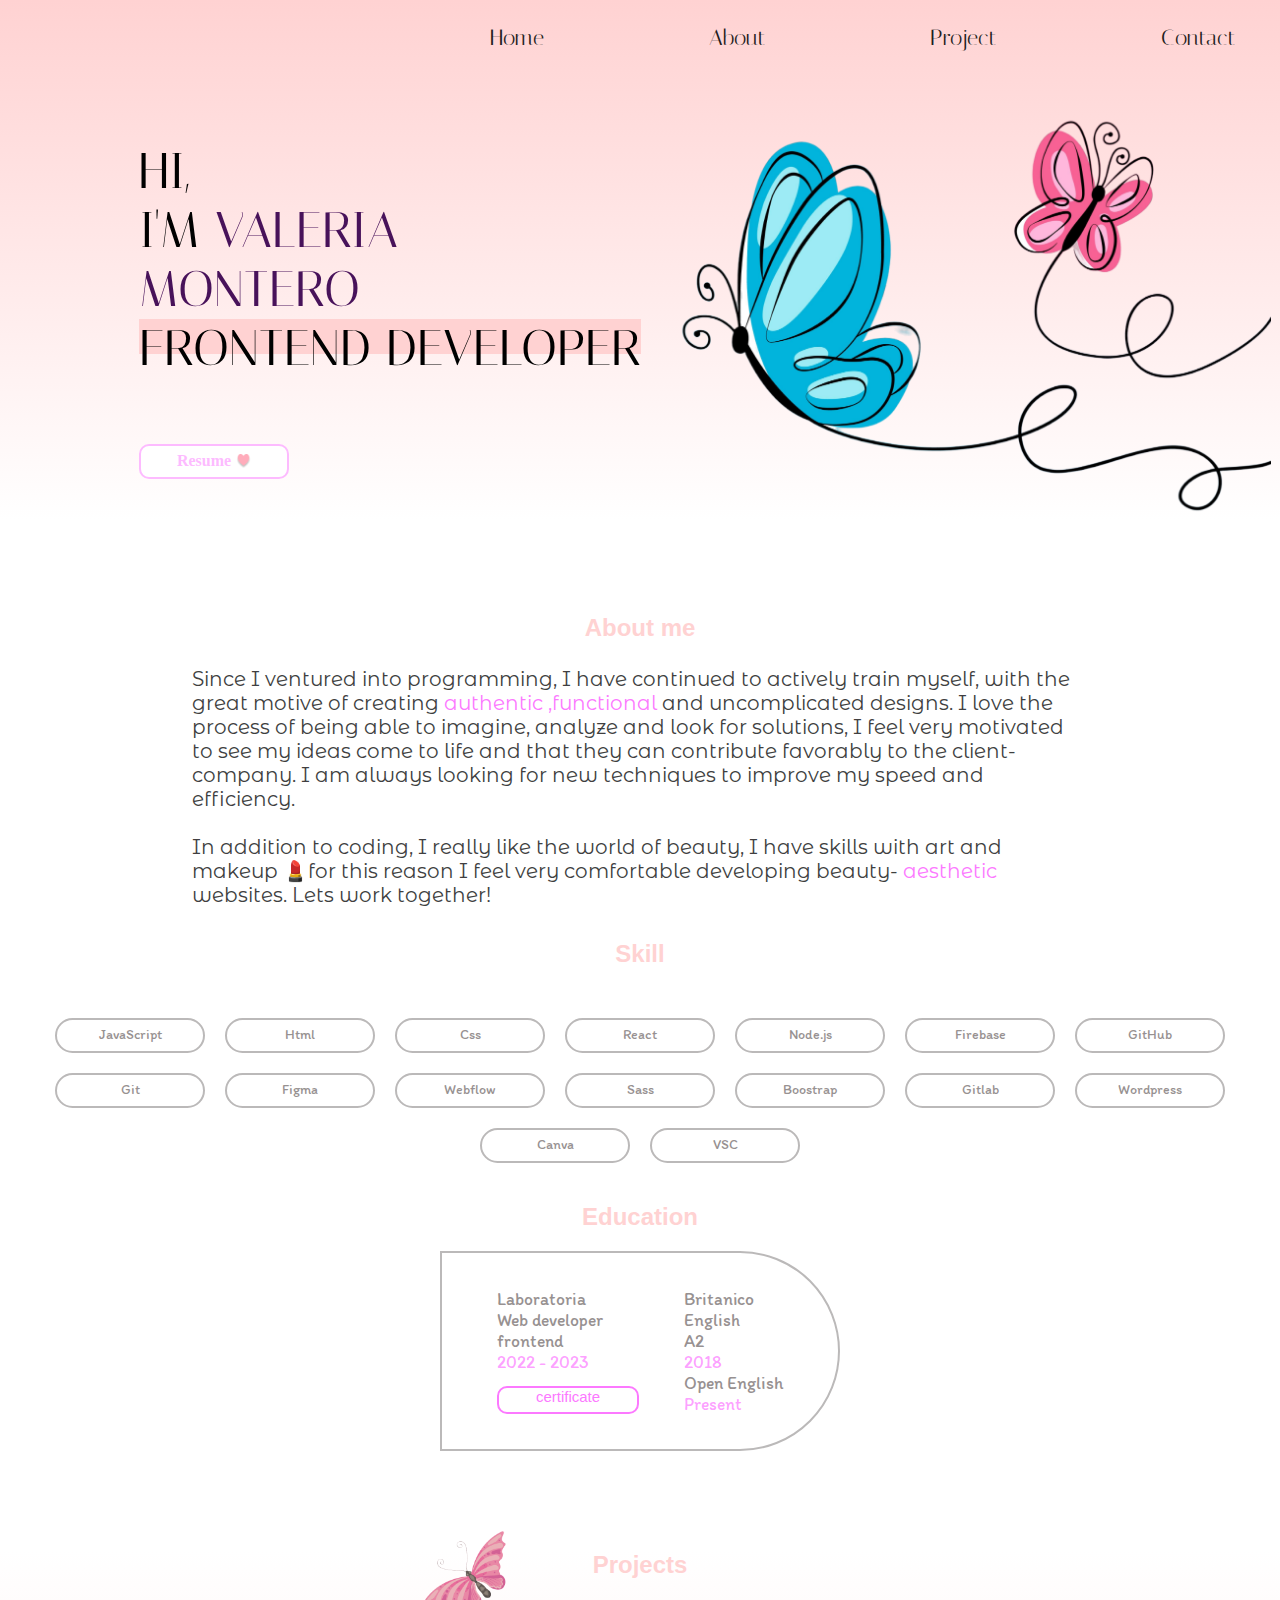
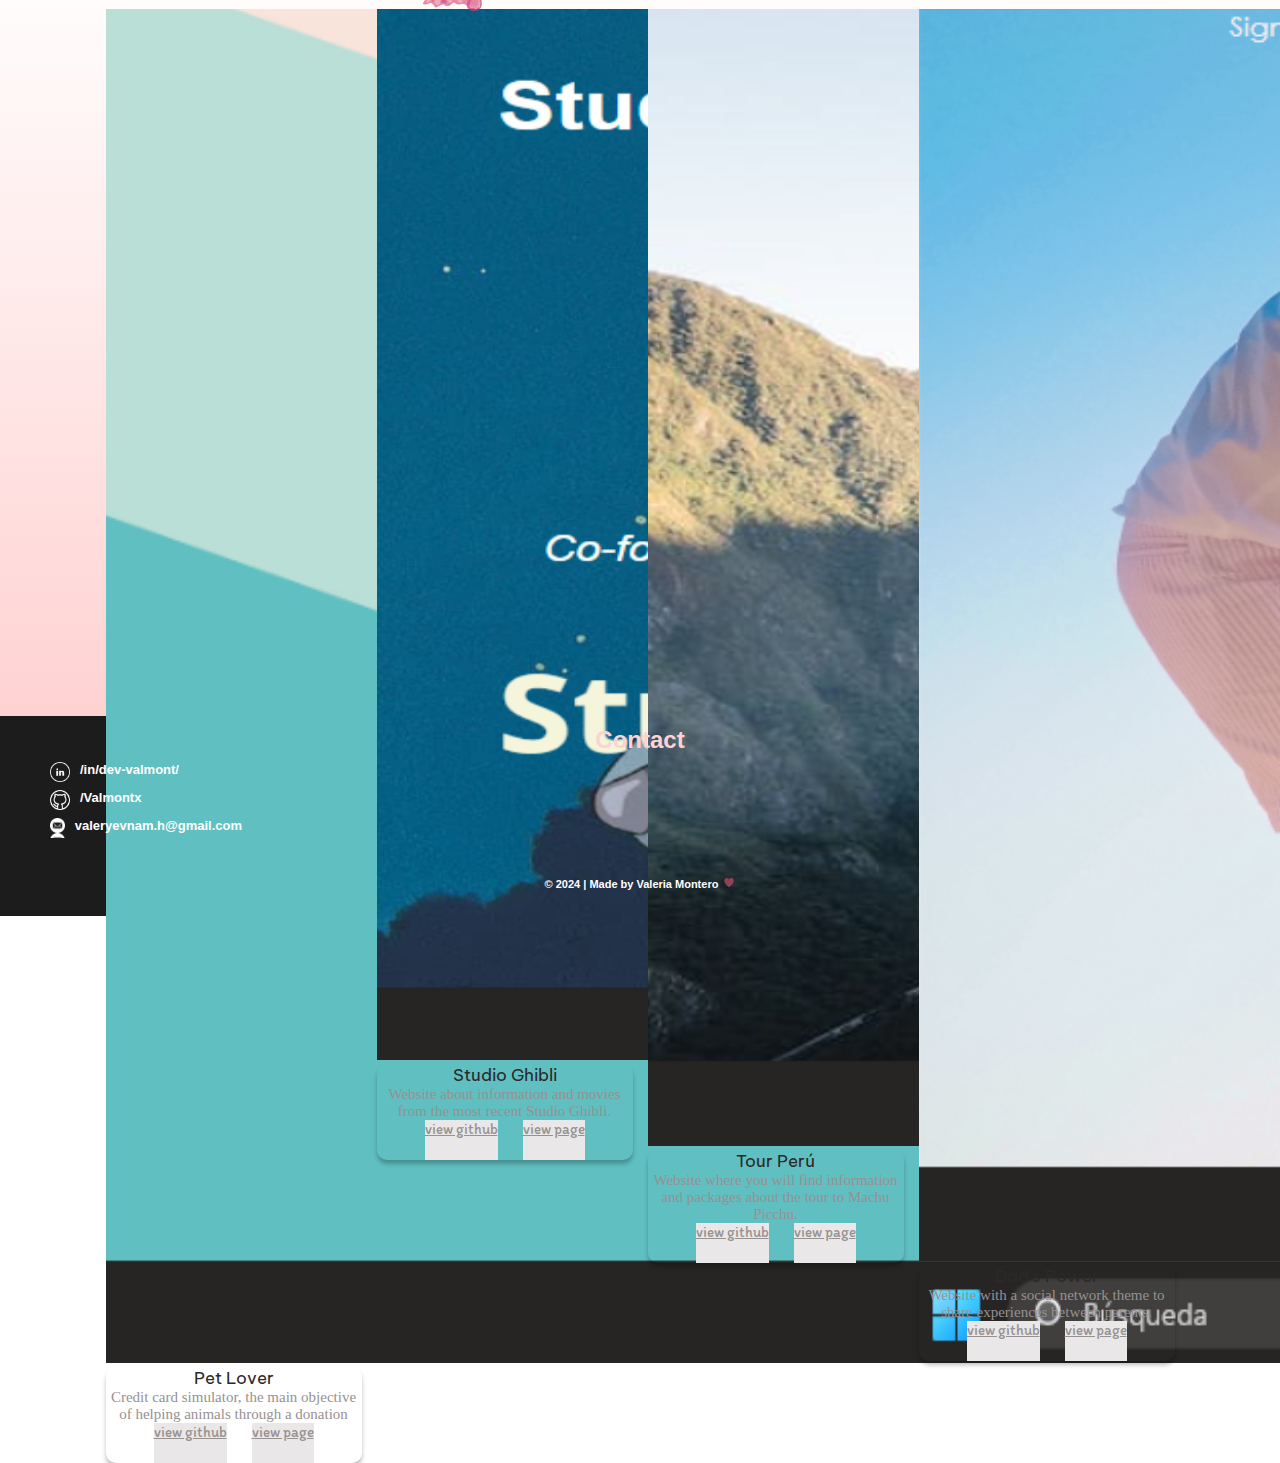
==== valmont/index.html @ 06f478ed "add favicon" ====
<!DOCTYPE html>
<html lang="es">

<head>
    <meta charset="UTF-8">
    <meta name="viewport" content="width=device-width, initial-scale=1.0">
    <link rel="stylesheet" href="style.css">
    <link rel="stylesheet" href="responsive.css">
    <link rel="preconnect" href="https://fonts.googleapis.com">
    <link rel="preconnect" href="https://fonts.gstatic.com" crossorigin>
    <link href="https://fonts.googleapis.com/css2?family=Italiana&family=Rubik:wght@400;700&display=swap"
        rel="stylesheet">
    <link href="https://fonts.googleapis.com/css2?family=Jacques+Francois&display=swap" rel="stylesheet">
    <link rel="preconnect" href="https://fonts.googleapis.com">
    <link rel="preconnect" href="https://fonts.gstatic.com" crossorigin>
    <link
        href="https://fonts.googleapis.com/css2?family=Jacques+Francois&family=Montserrat+Alternates:ital,wght@0,100;0,200;0,300;0,400;0,500;0,600;0,700;0,800;0,900;1,100;1,200;1,300;1,400;1,500;1,600;1,700;1,800;1,900&display=swap"
        rel="stylesheet">
    <link href="https://fonts.googleapis.com/css2?family=Itim&display=swap" rel="stylesheet">
    <link
        href="https://fonts.googleapis.com/css2?family=Be+Vietnam+Pro:ital,wght@0,100;0,200;0,300;0,400;0,500;0,600;0,700;0,800;0,900;1,100;1,200;1,300;1,400;1,500;1,600;1,700;1,800;1,900&family=Inria+Sans:ital,wght@0,300;0,400;0,700;1,300;1,400;1,700&display=swap"
        rel="stylesheet">
    <link rel="stylesheet" href="https://cdn.jsdelivr.net/npm/bootstrap@5.1.3/dist/css/bootstrap.min.css"
        integrity="sha384-1BmE4kWBq78iYhFldvKuhfTAU6auU8tT94WrHftjDbrCEXSU1oBoqyl2QvZ6jIW3" crossorigin="anonymous">
   <link rel="shortcut icon" href="./assets/vm.png" type="image/x-icon">
    <title> Portfolio-valmont</title>
</head>

<body>
    
    <section class="view-home">
        <main>
            <nav class="nav-bar">
                <ul>
                    <li><a href="">Home</a></li>
                    <li><a href="#about-me">About</a></li>
                    <li><a href="#projects">Project</a></li>
                    <li><a href="#contact">Contact</a></li>
                </ul>
            </nav>
        </main>
        <div class="container-main">
            <div class="container-name">
                <p class="name">Hi, <br> I'm <span>Valeria <br>Montero</span></p>
                <div class="name-decoration">
                    <p class="name">frontend developer</p>
                </div>
                <a class="resume-cv" href="./cv/cv-val.pdf" download="cv-val.pdf"> Resume <span></span></a>
            </div>
            <div class="container-deco">
                <img src="./assets/decor.png" alt="">
            </div>
        </div>
    </section>
    <section class="view-about">
        <h2 class="tittle-about" id="about-me">About me</h2>
        <p class="text-about">Since I ventured into programming, I have continued to actively train myself, with the
            great motive of
            creating <span class="bold-pink">authentic ,functional </span>and uncomplicated designs. I love the process
            of being able to imagine,
            analyze and look for solutions, I feel very motivated to see my ideas come to life and that they can
            contribute favorably to the client-company. I am always looking for new techniques to improve my speed and
            efficiency. <br>
            <br>In addition to coding, I really like the world of beauty, I have skills
            with art and makeup 💄for this reason
            I feel very comfortable developing beauty- <span class="bold-pink">aesthetic</span> websites. Lets work
            together!</p>

    </section>
    <section class="view-skill">
        <div class="tittle-skill">
            <h2> Skill</h2>
        </div>

        <div class="container-skills">

            <p>JavaScript</p>
            <p>Html</p>
            <p>Css</p>
            <p>React</p>
            <p>Node.js</p>
            <p>Firebase</p>
            <p>GitHub</p>
            <p>Git</p>
            <p>Figma</p>
            <p>Webflow</p>
            <p>Sass</p>
            <p>Boostrap</p>
            <p>Gitlab</p>
            <p>Wordpress</p>
            <p>Canva</p>
            <p>VSC</p>
        </div>
    </section>
    <section class="view-education">
        <div class="tittle-education">
            <h2>Education</h2>
        </div>
        <div class="container-education">
            <p>Laboratoria <br>
                Web developer <br> frontend <br>
                <span>2022 - 2023</span><br>
                <a class="certificate" href="https://www.credential.net/289a7aed-6eb0-408e-8ac7-577b38a6a5eb#gs.3f6c24"
                    target="_blank">certificate</a>
            </p>
            <p> Britanico <br>English <br> A2 <br> <span>2018</span><br>
                Open English <br>
                <span>Present</span>
            </p>
        </div>
        <div class="container-buterfly">
            <img src="./assets/buterfly.png" alt="">
        </div>
    </section>

    <section class="view-projects">
        <h2 id="projects">Projects </h2>
        <div class="container-cards">
            <div class="card" style="width: 16rem;">
                <img src="./assets/petlover.png" class="card-img-top" alt="...">
                <div class="card-body">
                    <h5 class="card-title">Pet Lover </h5>
                    <p class="card-text">Credit card simulator, the main objective of helping animals through a donation</p>
                    <div class="btns">
                        <a href="https://valmontx.github.io/Studio-Ghibli-Collection-/" class="btn btn-primary">view
                            github</a>
                        <a href="https://sage-tartufo-22d769.netlify.app/" class="btn btn-primary">view page</a>
                    </div>
                </div>
            </div>
            <div class="card" style="width: 16rem;">
                <img src="./assets/datalovers.png" class="card-img-top" alt="...">
                <div class="card-body">
                    <h5 class="card-title">Studio Ghibli</h5>
                    <p class="card-text">Website about information and movies from the most recent Studio Ghibli.</p>
                    <div class="btns">
                        <a href="" class="btn btn-primary">view github</a>
                        <a href="https://valmontx.github.io/Studio-Ghibli-Collection-/" class="btn btn-primary">view
                            page</a>
                    </div>
                </div>
            </div>
            <div class="card" style="width: 16rem;">
                <img src="./assets/machupicchu.png" class="card-img-top" alt="...">
                <div class="card-body">
                    <h5 class="card-title">Tour Perú</h5>
                    <p class="card-text">Website where you will find information and packages about the tour to Machu Picchu.</p>
                    <div class="btns">
                        <a href="https://github.com/Valmontx/tourperu" class="btn btn-primary">view github</a>
                        <a href="https://valmontx.github.io/tourperu/" class="btn btn-primary">view page</a>
                    </div>

                </div>
            </div>
            <div class="card" style="width: 16rem;">
                <img src="./assets/dadspower.png" class="card-img-top" alt="...">
                <div class="card-body">
                  <h5 class="card-title">Dad's Power</h5>
                  <p class="card-text">Website with a social network theme to share experiences between parents.</p>
                  <div class="btns"> 
                    <a href="https://github.com/Valmontx/tourperu" class="btn btn-primary">view github</a>
                    <a href="https://dev-002-social-network-rho.vercel.app/" class="btn btn-primary">view page</a>
                </div>  
                
        </div>

    </section>
    <footer class="view-contact" id="contact">
        <h2>Contact</h2>
        <div class="footer-links">
           
            <a href="https://www.linkedin.com/in/dev-valmont/"> <span class="linkedin"></span>/in/dev-valmont/</a>
            <a href="https://github.com/Valmontx"><span class="github"></span>/Valmontx</a>
            <a href=""><span class="gmail"></span>valeryevnam.h@gmail.com</a>
        </div>
        <p> © 2024 | Made by Valeria Montero <span></span></p>
    </footer>

</body>

</html>
---- valmont/style.css ----
* {
    padding: 0;
    margin: 0;
    box-sizing: border-box;
    --rose-soft: #FFD2D2;


}

html {
    width: 100%;
    overflow-x: hidden;

}


.view-home {
    width: 100%;
    background: linear-gradient(180deg, #FFD2D2 0%, #FFF 99.99%, rgba(255, 255, 255, 0.00) 100%, rgba(255, 255, 255, 0.00) 100%);
    background-repeat: no-repeat;
    background-size: contain;
    background-position: 100%;
    margin-bottom: 60px;
}

.nav-bar {
    width: 100%;
    height: 100px;

}

ul {

    display: flex;
    gap: 120px;
    justify-content: flex-end;

}

li {
    display: flex;
    list-style: none;
    margin-top: 25px;
    margin-right: 45px;
}

li a {
    color: rgb(31, 30, 30);
    text-decoration: none;
    font-family: "Italiana", sans-serif;
    font-size: 22px;
}

.container-main {
    display: flex;
    justify-content: center;
    align-items: center;
}

.name {

    font-family: "Italiana", sans-serif;
    font-size: 50px;
    text-transform: uppercase;
}

span {
    color: #48125A;

}

.name-decoration {
    height: 35px;
    background-color: var(--rose-soft);
    margin-bottom: 90px;
}

.resume-cv {
    display: flex;
    justify-content: center;
    align-items: center;
    width: 150px;
    height: 35px;
    border-radius: 10px;
    border: 2px solid #fdbbff;
    background-color: #FFF;
    text-decoration: none;
    text-align: center;
    color: #fdbbff;
    font-weight: bold;
}

.resume-cv span {
    display: inline-block;
    background-image: url(./assets/Vector.png);
    width: 15px;
    height: 15px;
    background-size: contain;
    background-repeat: no-repeat;
    margin-left: 5px;
}

.container-deco {
    display: flex;
    width: 500px;
    height: 420px;
}

.container-deco img {
    width: 650px;
    height: 420px;


}

/*view about*/

.view-about {
    display: flex;
    justify-content: center;
    align-content: center;
    flex-direction: column;
    height: 360px;
}

.tittle {
    font-family: "Jacques Francois", serif;
    font-weight: 400;
    text-decoration: underline;
    color: #000;
    font-size: 30px;
    text-align: center;
    margin-top: 25px;
    margin-bottom: 25px;
}

.text-about {
    width: 70%;
    font-family: "Montserrat Alternates", sans-serif;
    color: #403F3F;
    font-size: 20px;
    font-weight: normal;
    align-self: center;
}

.bold-pink {
    color: #FC79FF;
    font-weight: 400;
}

/*View skill*/

.view-skill {
    display: flex;
    flex-direction: column;
    width: 100%;
    height: auto;

}

.container-skills {
    display: flex;
    flex-wrap: wrap;
    width: 100%;
    justify-content: center;
    margin-top: 15px;

}

.tittle-skill {
    /*container*/
    display: flex;
    width: 100%;
    justify-content: center;
}

.tittle-skill h2,
.tittle-about {
    align-self: center;
    text-align: center;
    font-weight: 700;
    font-family: "Century Gothic", sans-serif;
    color: var(--rose-soft);
    margin-bottom: 25px;
}

.container-skills p {
    width: 150px;
    height: 35px;
    border-radius: 25px;
    border: 2px solid #BBB9B9;
    background: rgba(255, 255, 255, 0.00);
    text-align: center;
    padding: 6px;
    color: #979191;
    font-family: "Itim", sans-serif;
    font-size: 14px;
    font-weight: 400;
    margin: 10px;

}

/*Education*/


.view-education {
    display: flex;
    flex-direction: column;
    justify-content: center;

}

.container-education {
    display: flex;
    justify-content: center;
    align-self: center;
    gap: 45px;
    width: 400px;
    height: 200px;
    padding: 5px;
    border: 2px solid #BBB9B9;
    border-top-right-radius: 100px;
    border-bottom-right-radius: 100px;
}

.tittle-education h2 {
    display: flex;
    justify-content: center;
    margin-bottom: 20px;
    margin-top: 30px;
    font-weight: 700;
    font-family: "Century Gothic", sans-serif;
    color: var(--rose-soft);
}


.container-education p {
    color: #979191;
    font-family: "Itim", sans-serif;
    font-size: 1.1em;
    font-weight: 400;
    align-self: center;
}

.container-education span {
    color: rgba(252, 121, 255, 0.71);
}


.certificate {
    display: flex;
    width: 142px;
    height: 28px;
    justify-content: center;
    align-self: center;
    border-radius: 10px;
    border: 2px solid #FC79FF;
    background: #FFF;
    margin-top: 14px;
    color: #FC79FF;
    font-family: "Century Gothic", sans-serif;
    font-size: 15px;
    font-weight: 400;
    text-decoration: none;
}

.container-buterfly {
    width: 50%;
    height: 50%;
}

.container-buterfly img {
    position: absolute;
    bottom: -745px;
    left: 400px;
    width: 140px;
    height: 140px;
    object-fit: cover;

}

/*view projects*/

.view-projects {
    width: 100%;
    height: 85vh;
    background: linear-gradient(180deg, #FFF 0%, #FFD2D2 99.99%, rgba(255, 255, 255, 0.00) 100%, rgba(255, 255, 255, 0.00) 100%);
}

.view-projects h2 {
    display: flex;
    justify-content: center;
    margin-top: 100px;
    margin-bottom: 30px;
    font-weight: 700;
    font-family: "Century Gothic", sans-serif;
    color: var(--rose-soft);

}

.container-cards {
    display: flex;
    justify-content: center;
    gap: 15px;

}

.card-body {
    min-width: 180px;
    border-radius: 10px;
    border: transparent;
    box-shadow: 0px 4px 4px 0px rgba(0, 0, 0, 0.25);
}

.card-img-top {
    min-height: 150px;
}

.card-title {
    text-align: center;
    color: #2B2929;
    font-family: "Be Vietnam Pro", sans-serif;
    font-size: 17px;
    font-weight: 400;
}

.card-text {
    text-align: center;
    color: #979191;
    font-family: "Inria Sans" sans-serif;
    font-size: 15px;
    font-weight: 400;
}

.btns {

    display: flex;
    gap: 25px;
    justify-content: center;
}

.btns a {
    height: 40px;
    background-color: #E9E7E7;
    color: #979191;
    font-family: "Itim", sans-serif;
    font-size: 15px;
    font-weight: 400;
    border: none;
}

:hover .btns a {
    background-color: #E9E7E7;
}

/*view contact*/
.view-contact {
    display: flex;
    width: 100%;
    height: 200px;
    flex-direction: column;
    background-color: #1d1c1c;

}

.view-contact h2 {
    text-align: center;
    color: var(--rose-soft);
    font-family: "Century Gothic", sans-serif;
    font-weight: bold;
    margin-top: 10px;

}

.view-contact p {
    display: flex;
    justify-content: center;
    align-items: center;
    align-self: center;
    text-align: center;
    color: #FFF;
    font-family: "Century Gothic", sans-serif;
    font-weight: bold;
    font-size: 11px;
    margin-top: 40px;

}

.view-contact p span {
    display: inline-block;
    width: 12px;
    height: 12px;
    margin-left: 5px;
    background-size: contain;
    background-position: center;
    background-image: url(./assets/Vector.png);
}

.footer-links a {
    width: 15%;
    display: flex;
    flex-direction: row;
    justify-content: left;
    text-decoration: none;
    color: #FFF;
    margin-top: 8px;
    margin-left: 50px;
    font-family: "Century Gothic", sans-serif;
    font-weight: bold;
    font-size: 13px;

}

.footer-links a span {
    margin-right: 10px;
}

/*iconos*/

.linkedin {

    display: inline-block;
    width: 20px;
    height: 20px;
    background-size: contain;
    background-image: url(./assets/icon/linkedin.png);
}

.github {
    display: inline;
    width: 20px;
    height: 20px;
    background-size: contain;
    background-image: url(./assets/icon/github.png);
}

.gmail {
    display: inline;
    width: 20px;
    height: 20px;
    background-size: contain;
    background-image: url(./assets/icon/gmail.png);
}
---- valmont/responsive.css ----
@media ((min-width:320px) and (max-width: 768px)) {

    .view-home {
        width: 100%;
        height: 100%;
    }

    .container-deco {
        display: none;
    }

    .view-home nav {
        display: none;
    }

    .view-about {
        width: 100%;
        height: 100%;
    }
    .name-decoration {
        background-color: transparent;
    }
    .text-about {
        width: 80%;
        text-align: justify;
        font-size: 15px;
    }
    .container-name p {
        font-size: 40px;
    }
    .container-name {
        margin-top: 35px;
        margin-left: 50px;
        margin-right: 50px;
    }
    .container-deco img {
        display: none;
    }
    
    .container-skills p {
        width: 90px;
        height: 28px;
        padding: 3px;
    }

    .container-education {
        width: 328px;
        font-size: 14px;
    }

    .container-buterfly img {
        position: absolute;
        top: 120px;
        left: 250px;
        width: 100px;
        height: 100px;

    }

    .view-education {
        width: 100%;
    }

    .view-projects {
        position: relative;
        height: 60vh;

    }
    /*SLIDER CARDS*/
    .container-cards {
        display: flex;
        flex-direction: column;
        flex-wrap: wrap;
        width: 100%;
        height: 330px;
        overflow-x: scroll;
        overflow-y: hidden;
    }
    .card {
        width: 100%;
        position: relative;
        scroll-snap-align: start;
        overscroll-behavior-x: contain;
        scroll-snap-type: x proximity;
        gap: 10px;
    }

    .footer-links a {
        width: 100%;
        font-size: 12px;
        flex-direction: row;
        justify-content: left;
        margin-top: 8px;
    }

    .footer-links a span {
        margin-right: 10px;
    }

    .view-contact p {
        margin-top: 45px;
    }


}
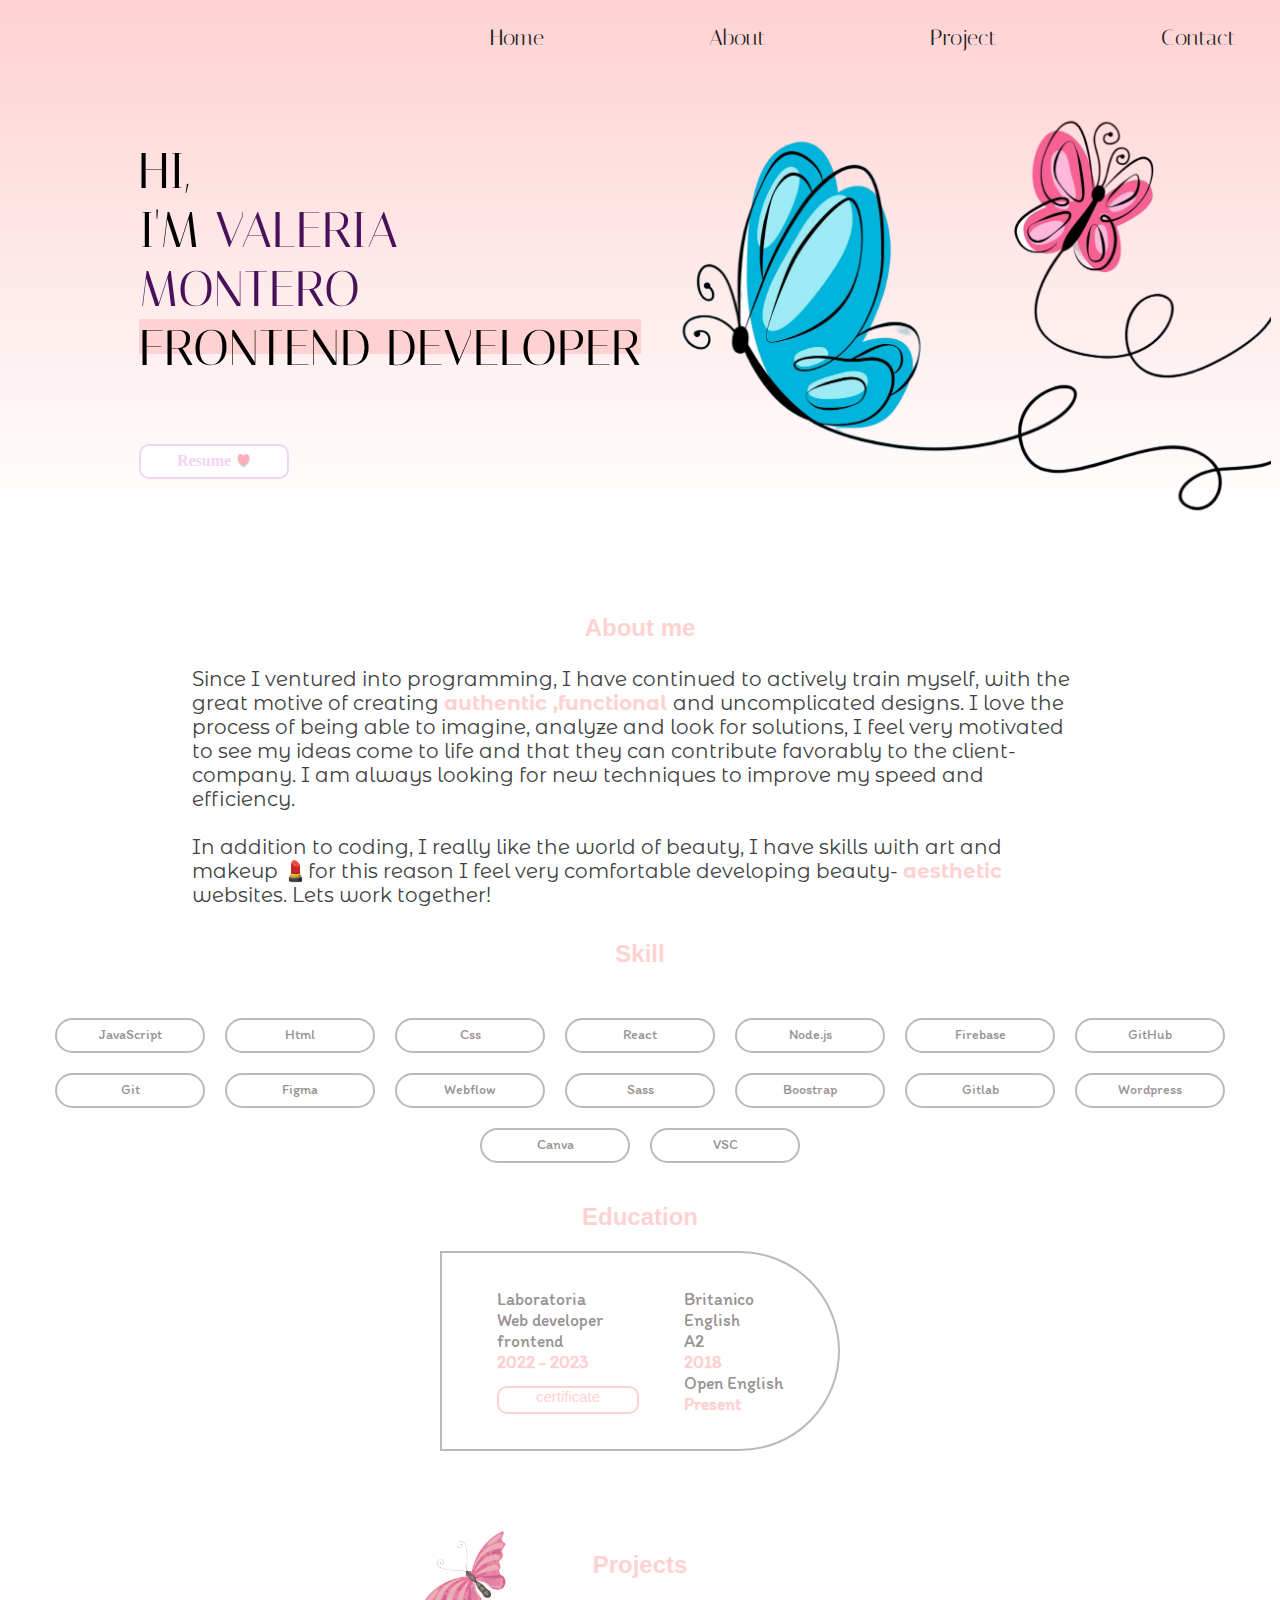
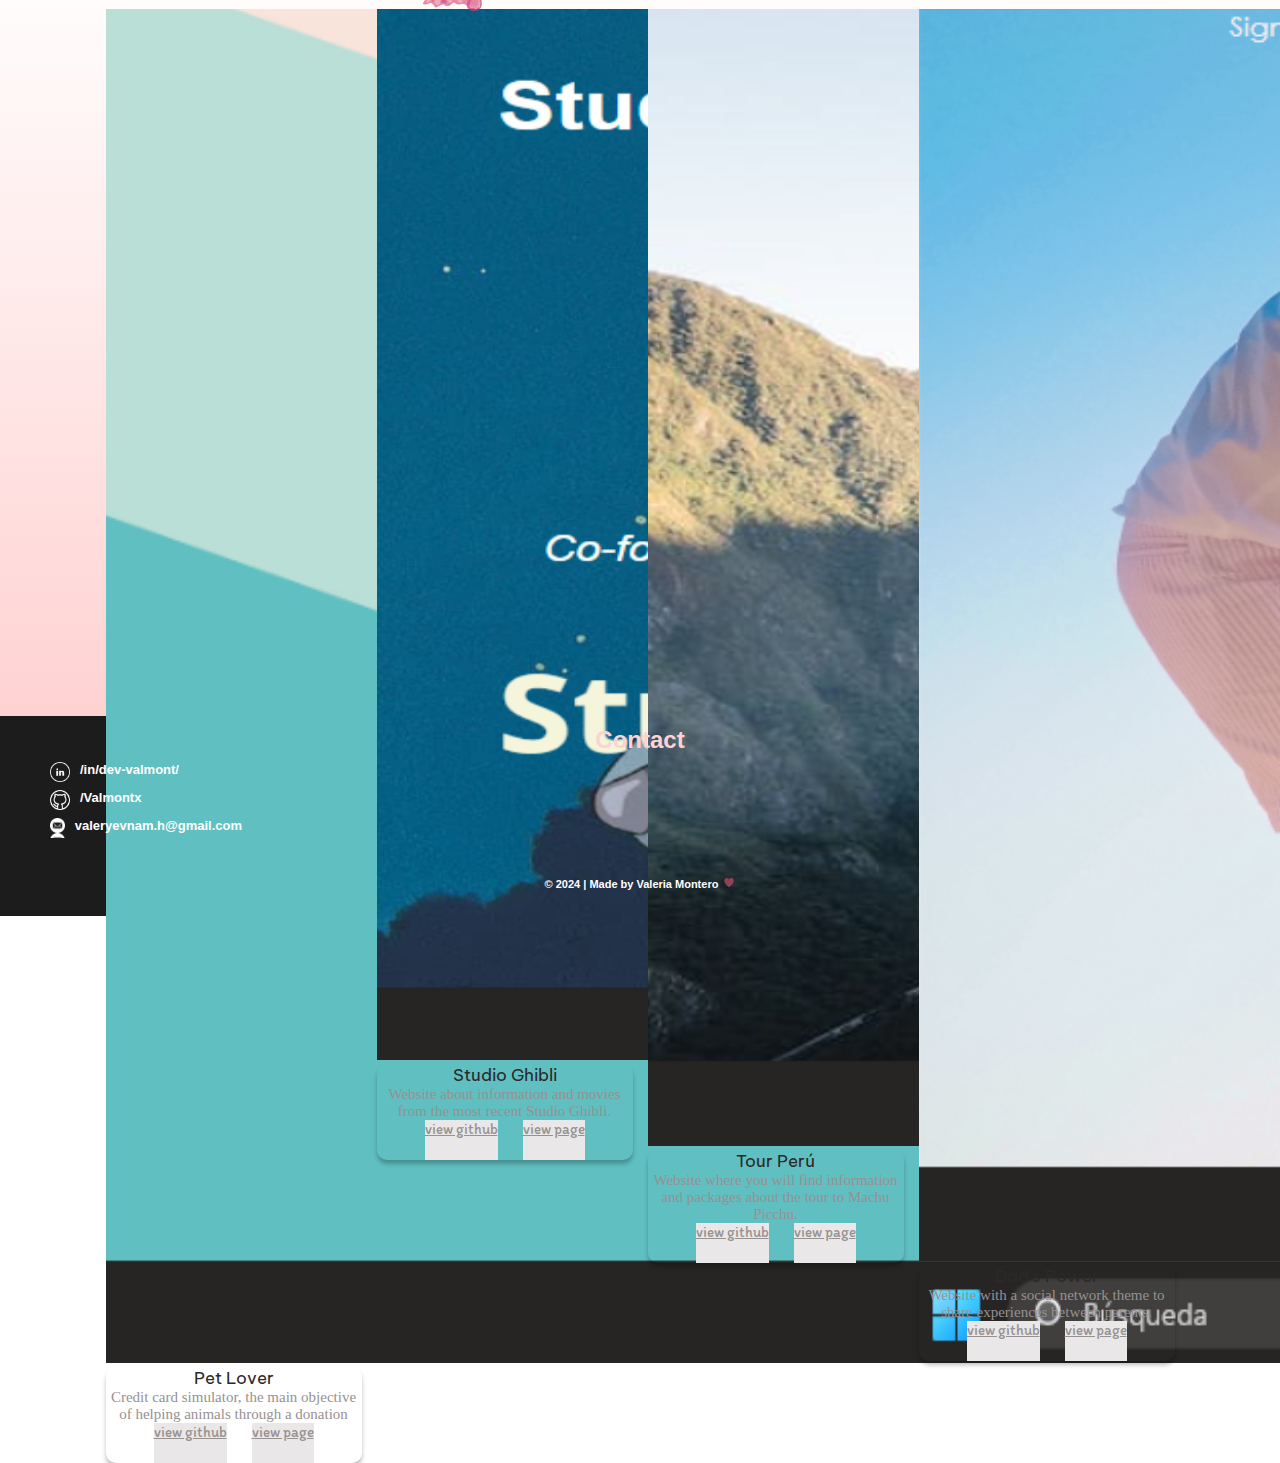
==== commit d8c3e9d4: "new color font" ====
--- a/valmont/index.html
+++ b/valmont/index.html
@@ -160,7 +160,8 @@
                   <div class="btns"> 
                     <a href="https://github.com/Valmontx/tourperu" class="btn btn-primary">view github</a>
                     <a href="https://dev-002-social-network-rho.vercel.app/" class="btn btn-primary">view page</a>
-                </div>  
+                </div> 
+                 
                 
         </div>
 
--- a/valmont/style.css
+++ b/valmont/style.css
@@ -82,11 +82,11 @@
     width: 150px;
     height: 35px;
     border-radius: 10px;
-    border: 2px solid #fdbbff;
+    border: 2px solid #f2d4f3;
     background-color: #FFF;
     text-decoration: none;
     text-align: center;
-    color: #fdbbff;
+    color: #f2d4f3;
     font-weight: bold;
 }
 
@@ -144,8 +144,8 @@
 }
 
 .bold-pink {
-    color: #FC79FF;
-    font-weight: 400;
+    color: var(--rose-soft);
+    font-weight: 700;
 }
 
 /*View skill*/
@@ -243,7 +243,8 @@
 }
 
 .container-education span {
-    color: rgba(252, 121, 255, 0.71);
+    color: var(--rose-soft);
+    font-weight: 700;
 }
 
 
@@ -254,10 +255,10 @@
     justify-content: center;
     align-self: center;
     border-radius: 10px;
-    border: 2px solid #FC79FF;
+    border: 2px solid var(--rose-soft);
     background: #FFF;
     margin-top: 14px;
-    color: #FC79FF;
+    color: var(--rose-soft);
     font-family: "Century Gothic", sans-serif;
     font-size: 15px;
     font-weight: 400;
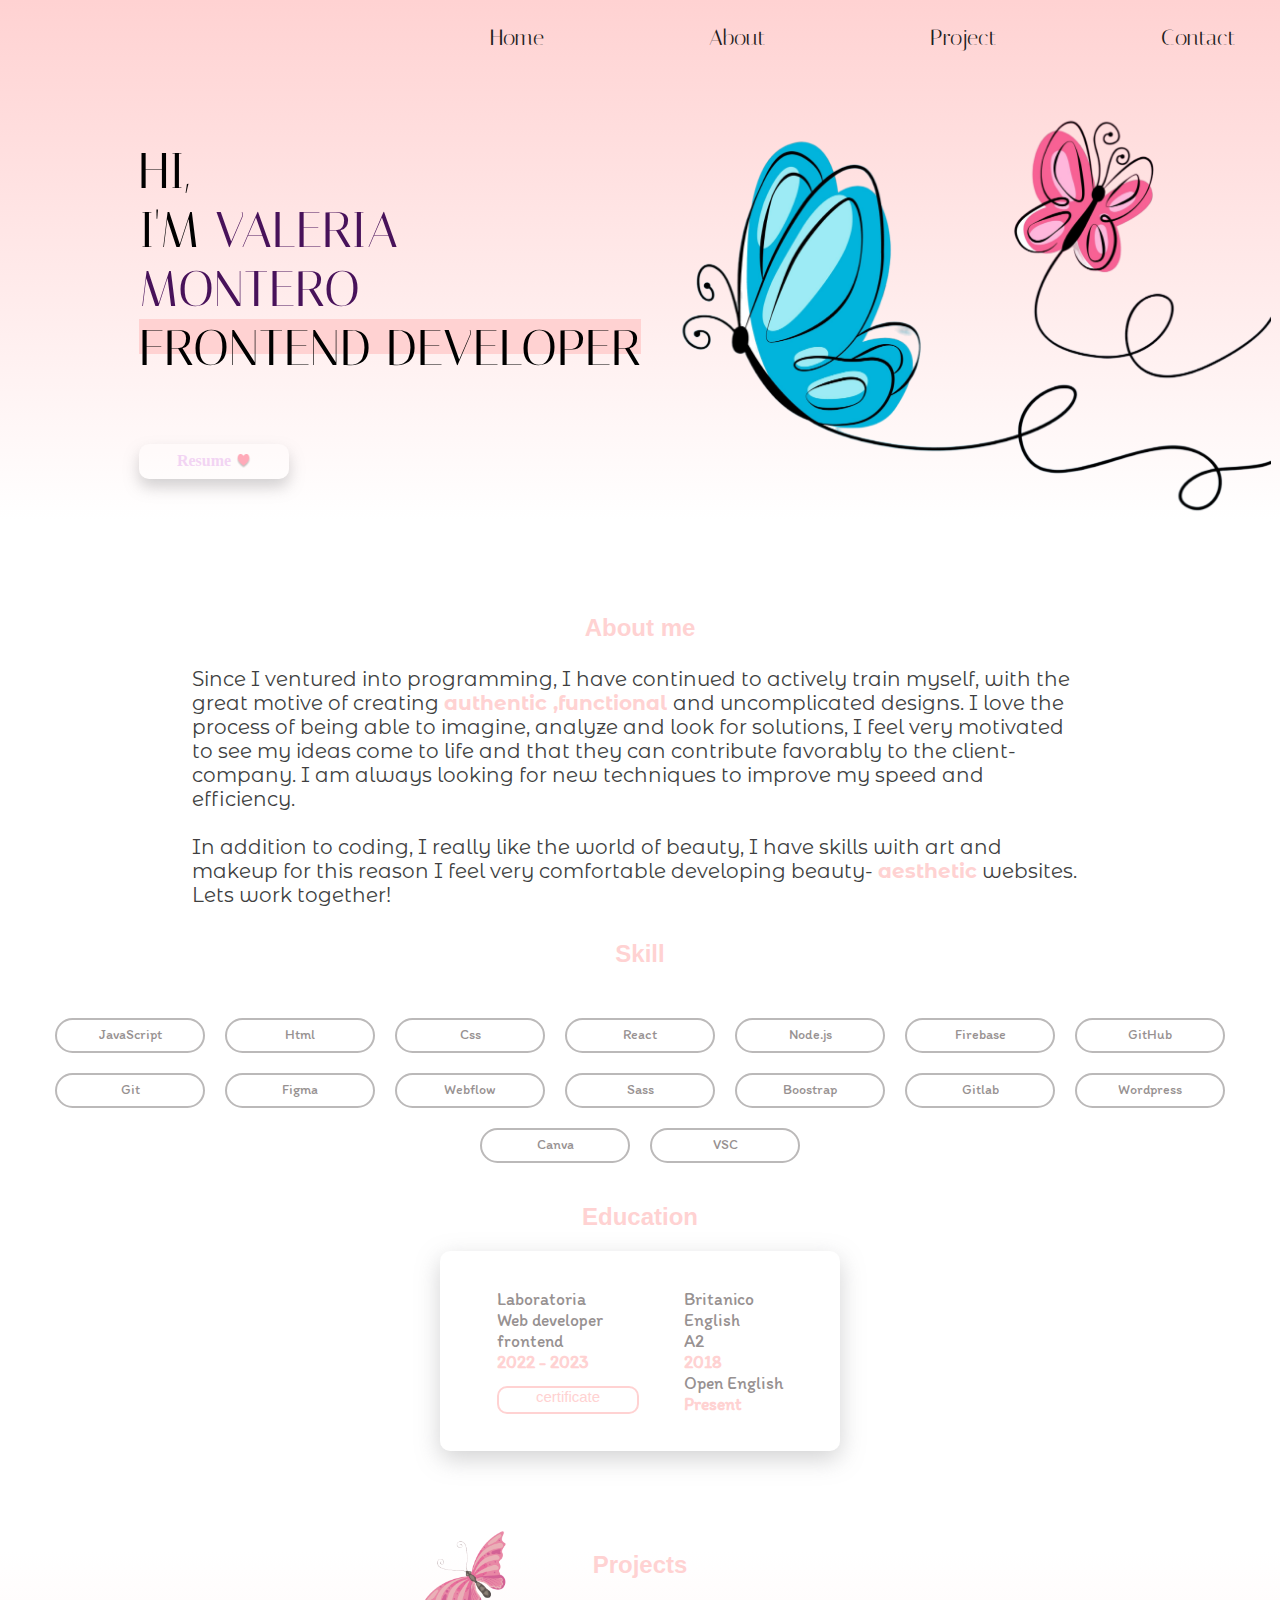
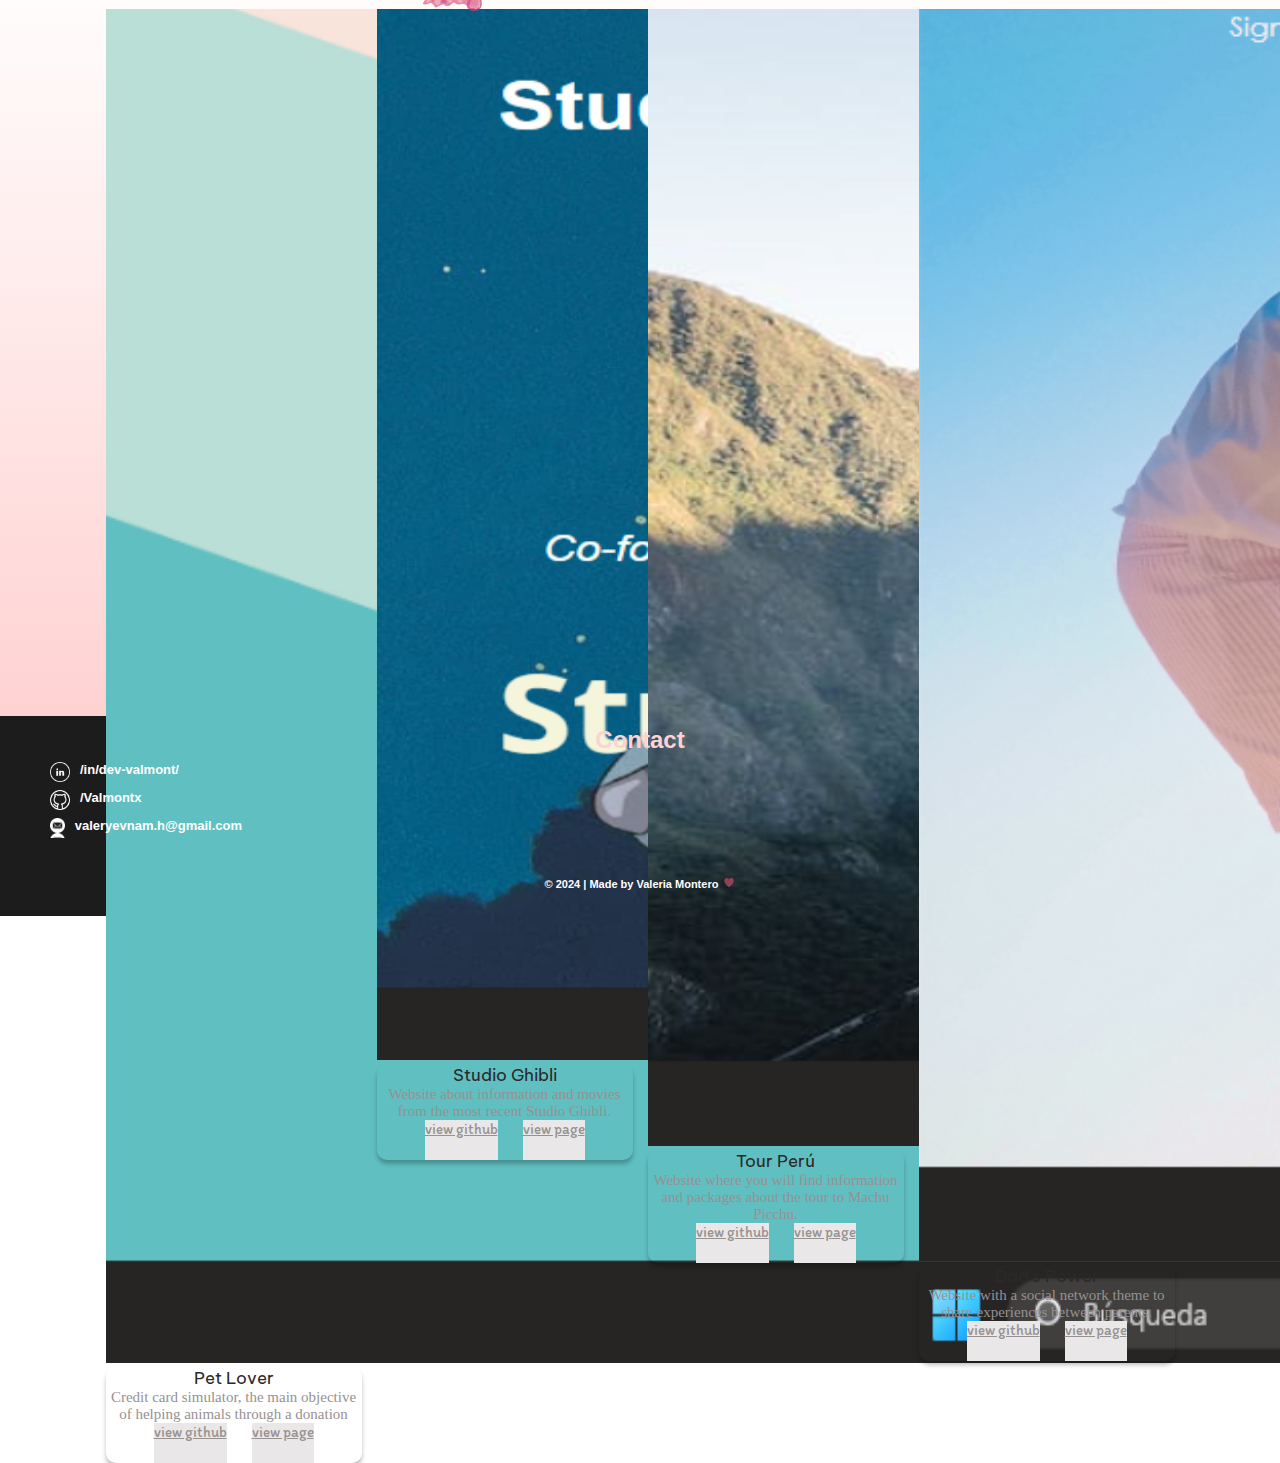
==== commit 4907863e: "details" ====
--- a/valmont/index.html
+++ b/valmont/index.html
@@ -62,7 +62,7 @@
             contribute favorably to the client-company. I am always looking for new techniques to improve my speed and
             efficiency. <br>
             <br>In addition to coding, I really like the world of beauty, I have skills
-            with art and makeup 💄for this reason
+            with art and makeup for this reason
             I feel very comfortable developing beauty- <span class="bold-pink">aesthetic</span> websites. Lets work
             together!</p>
 
--- a/valmont/style.css
+++ b/valmont/style.css
@@ -82,12 +82,14 @@
     width: 150px;
     height: 35px;
     border-radius: 10px;
-    border: 2px solid #f2d4f3;
+    /* border: 2px solid #f2d4f3; */
     background-color: #FFF;
     text-decoration: none;
     text-align: center;
     color: #f2d4f3;
     font-weight: bold;
+    background: rgba(255, 255, 255, 0.25);
+    box-shadow: 0 8px 15px 0 rgba(134, 134, 136, 0.37);
 }
 
 .resume-cv span {
@@ -218,9 +220,11 @@
     width: 400px;
     height: 200px;
     padding: 5px;
-    border: 2px solid #BBB9B9;
-    border-top-right-radius: 100px;
-    border-bottom-right-radius: 100px;
+    background: rgba(255, 255, 255, 0.25);
+    box-shadow: 0 8px 25px 0 rgba(134, 134, 136, 0.37);
+    border-radius: 10px;
+    
+
 }
 
 .tittle-education h2 {
@@ -259,6 +263,7 @@
     background: #FFF;
     margin-top: 14px;
     color: var(--rose-soft);
+    font-weight: bold;
     font-family: "Century Gothic", sans-serif;
     font-size: 15px;
     font-weight: 400;
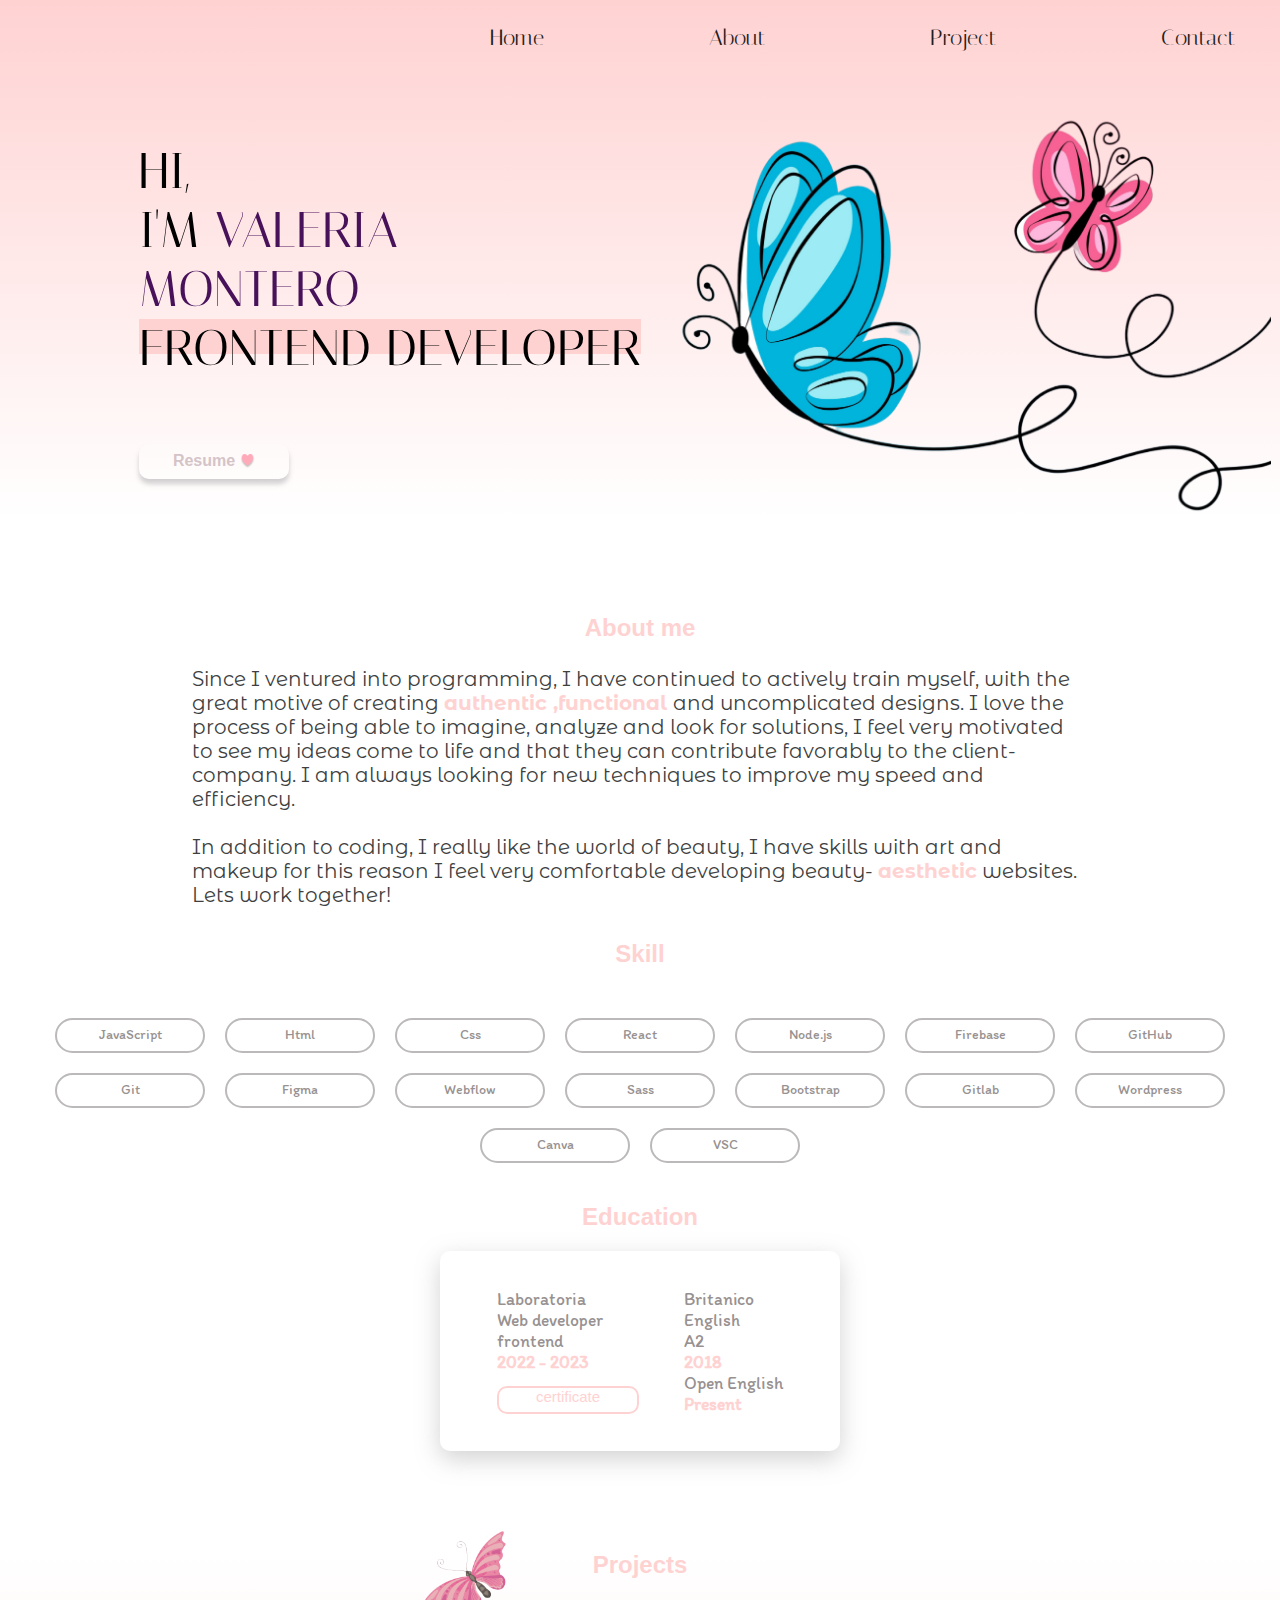
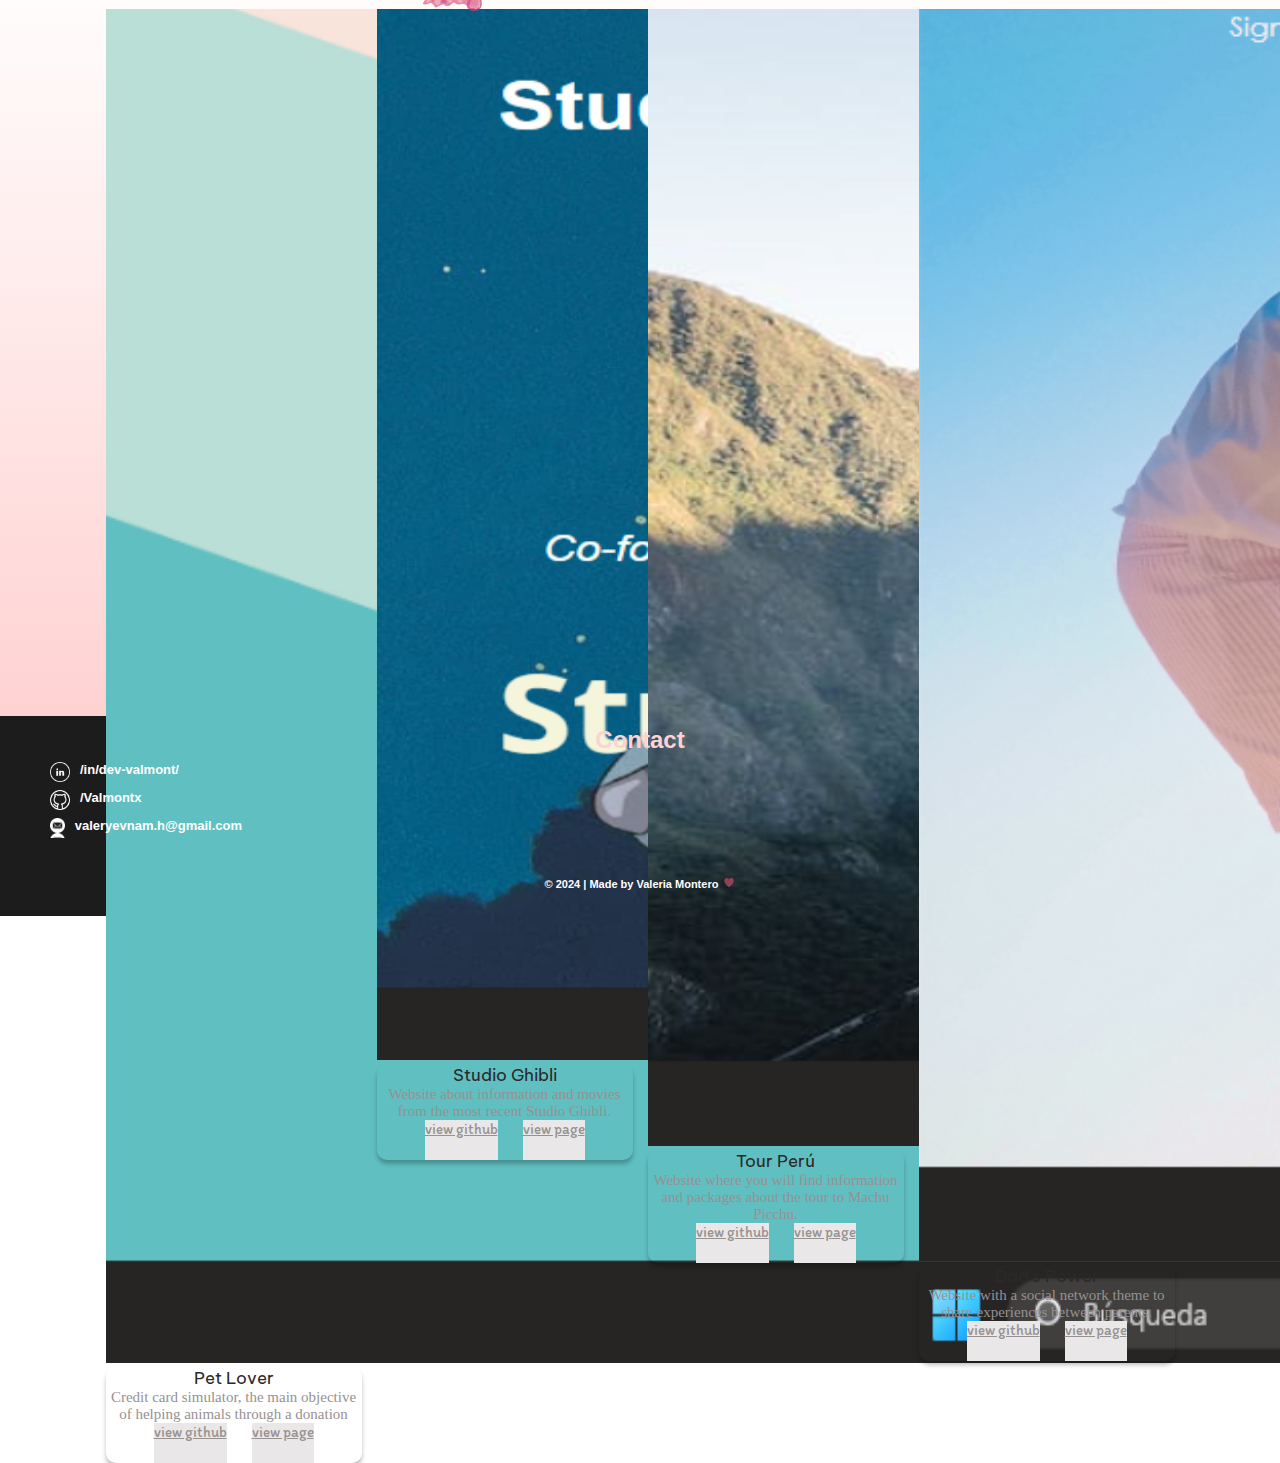
==== commit 6502b964: "details-3" ====
--- a/valmont/index.html
+++ b/valmont/index.html
@@ -85,7 +85,7 @@
             <p>Figma</p>
             <p>Webflow</p>
             <p>Sass</p>
-            <p>Boostrap</p>
+            <p>Bootstrap</p>
             <p>Gitlab</p>
             <p>Wordpress</p>
             <p>Canva</p>
--- a/valmont/style.css
+++ b/valmont/style.css
@@ -86,10 +86,11 @@
     background-color: #FFF;
     text-decoration: none;
     text-align: center;
-    color: #f2d4f3;
-    font-weight: bold;
+    color: #d4c4c7;
+    font-family:"Century Gothic", sans-serif; 
+    font-weight: 700;
     background: rgba(255, 255, 255, 0.25);
-    box-shadow: 0 8px 15px 0 rgba(134, 134, 136, 0.37);
+    box-shadow: 0 5px 5px 0 rgba(134, 134, 136, 0.37);
 }
 
 .resume-cv span {
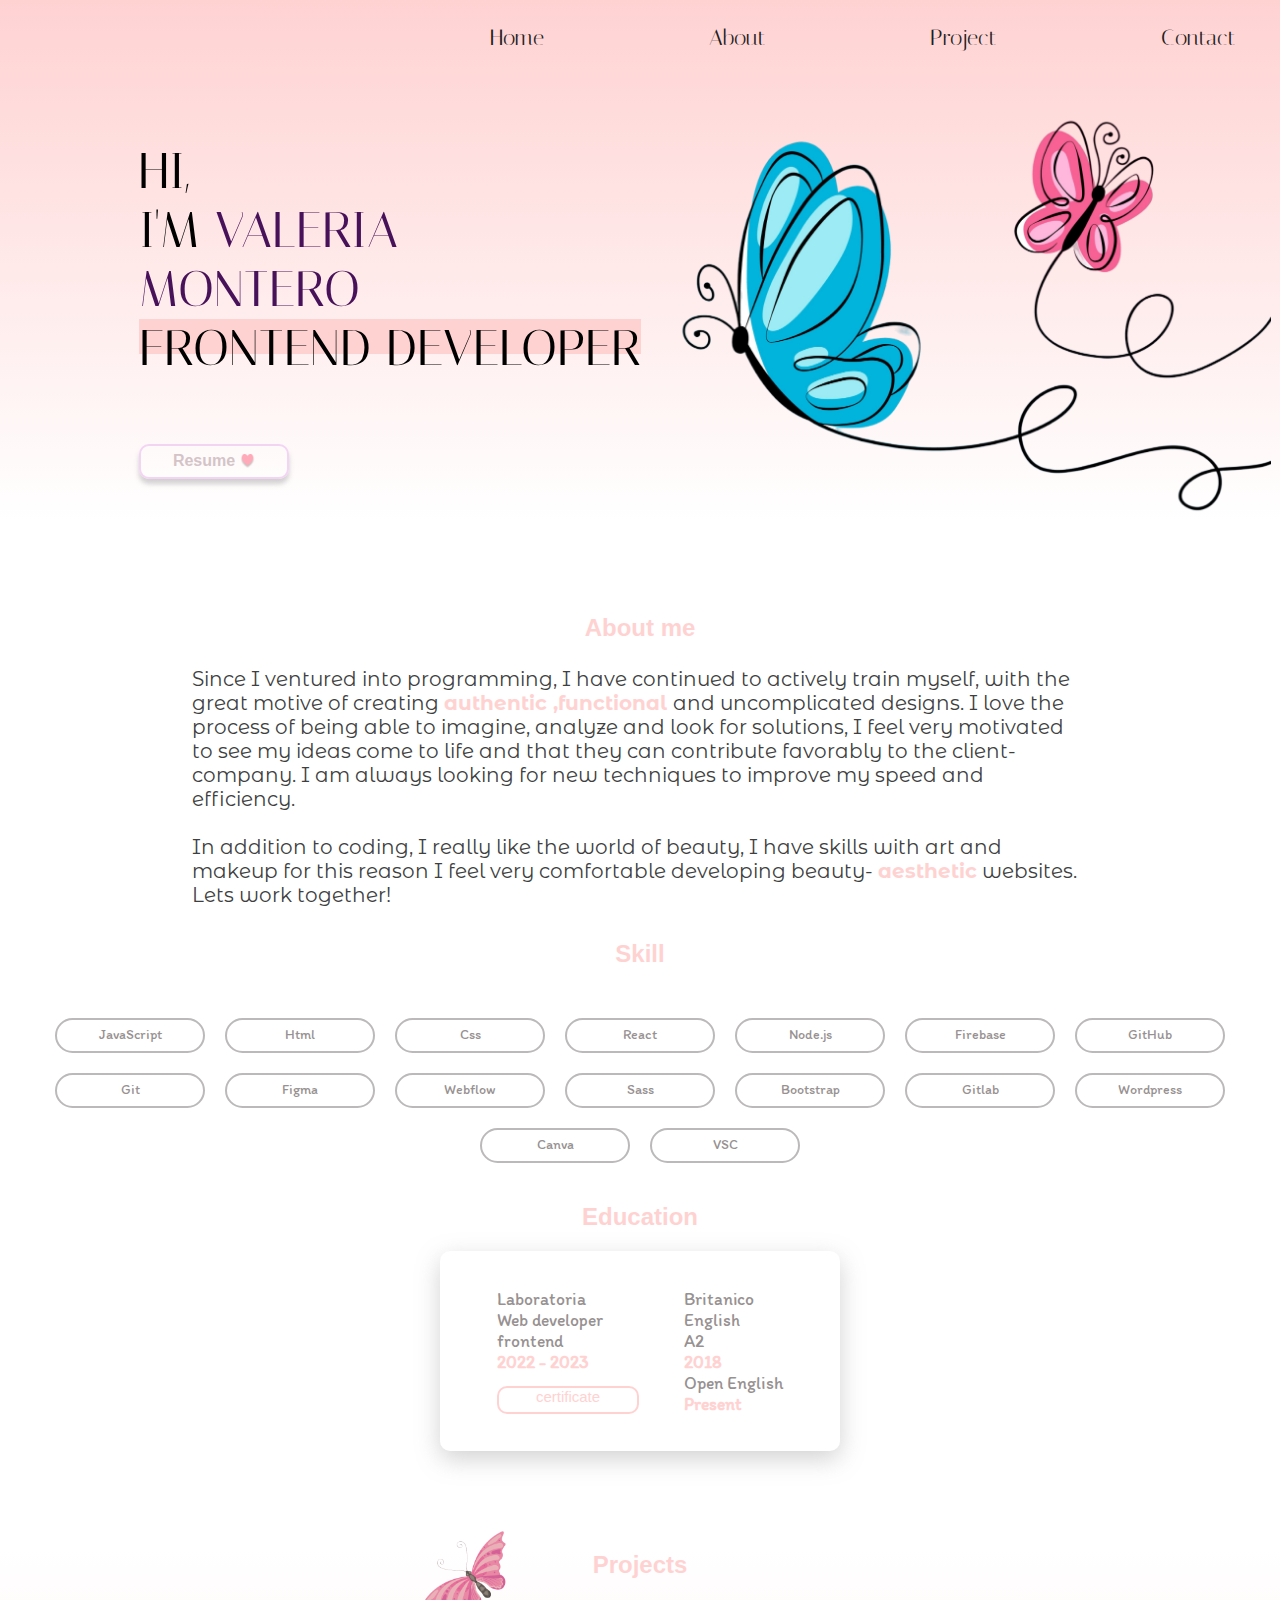
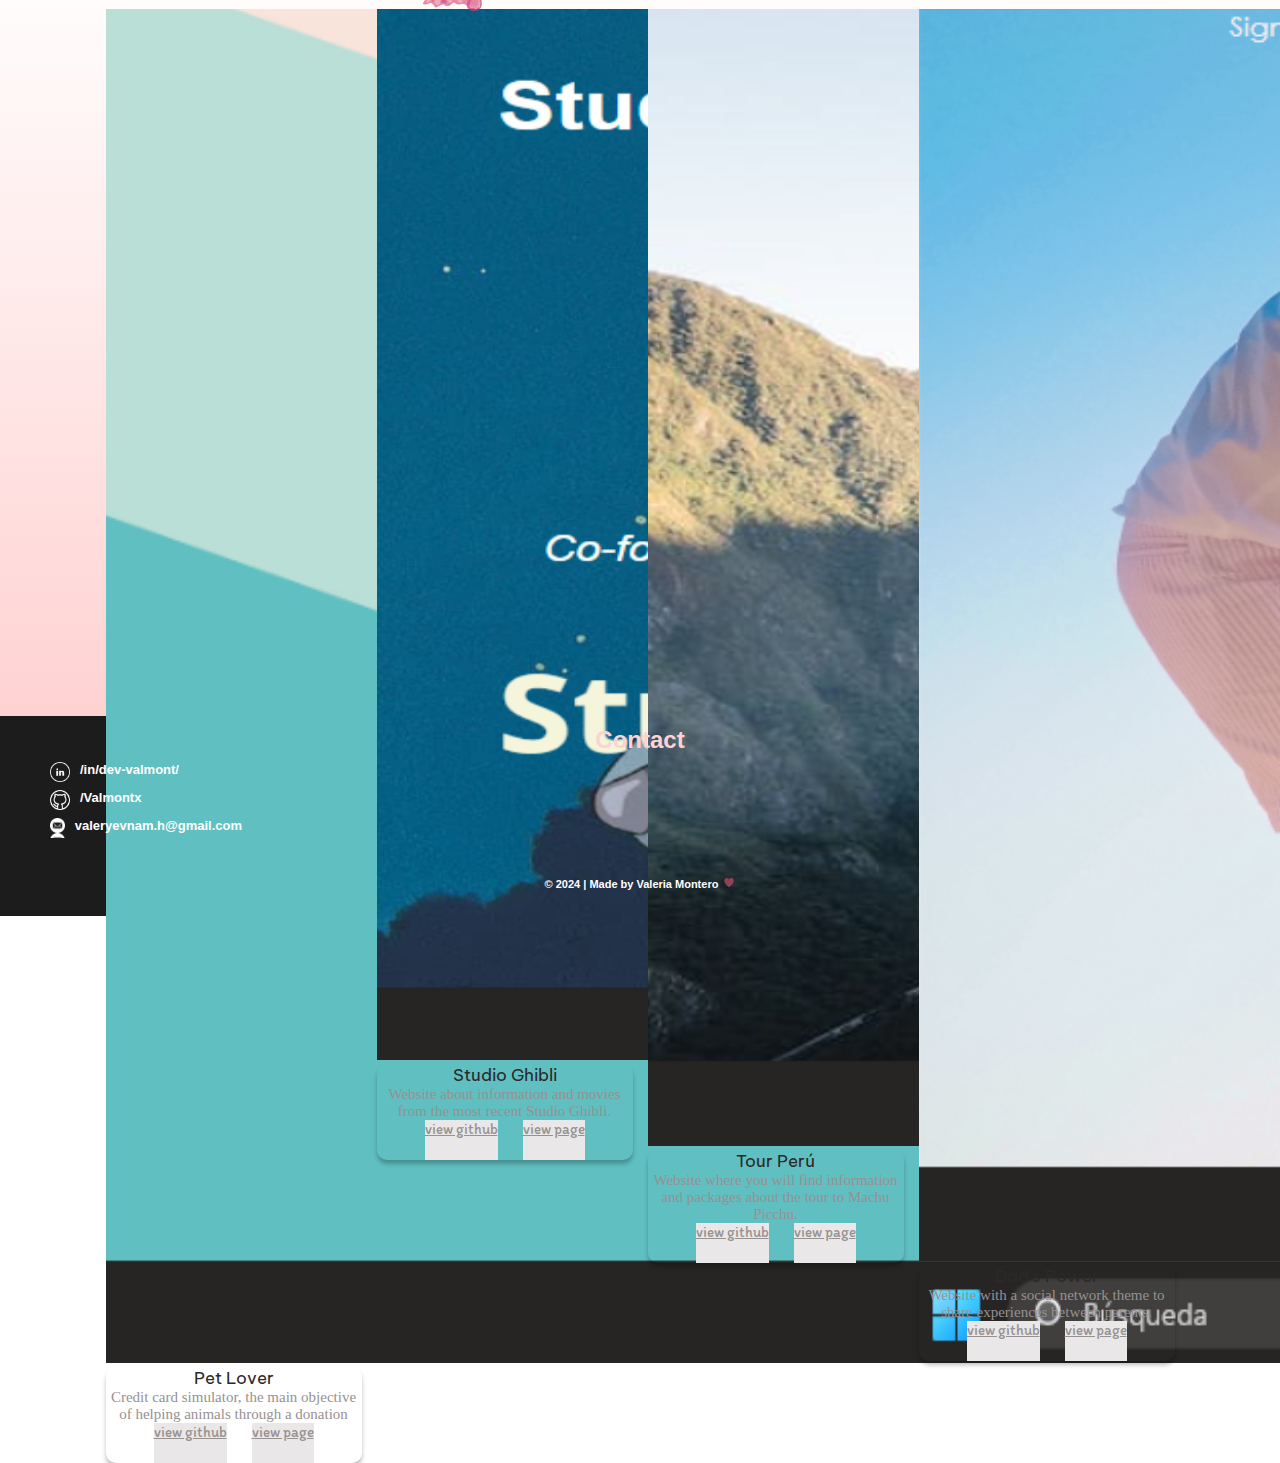
==== commit 4561ef8d: "details-4" ====
--- a/valmont/index.html
+++ b/valmont/index.html
@@ -122,7 +122,7 @@
                     <h5 class="card-title">Pet Lover </h5>
                     <p class="card-text">Credit card simulator, the main objective of helping animals through a donation</p>
                     <div class="btns">
-                        <a href="https://valmontx.github.io/Studio-Ghibli-Collection-/" class="btn btn-primary">view
+                        <a href="https://github.com/Valmontx/Pets-love" class="btn btn-primary">view
                             github</a>
                         <a href="https://sage-tartufo-22d769.netlify.app/" class="btn btn-primary">view page</a>
                     </div>
@@ -134,7 +134,7 @@
                     <h5 class="card-title">Studio Ghibli</h5>
                     <p class="card-text">Website about information and movies from the most recent Studio Ghibli.</p>
                     <div class="btns">
-                        <a href="" class="btn btn-primary">view github</a>
+                        <a href="https://github.com/Valmontx/Studio-Ghibli-Collection-" class="btn btn-primary">view github</a>
                         <a href="https://valmontx.github.io/Studio-Ghibli-Collection-/" class="btn btn-primary">view
                             page</a>
                     </div>
@@ -158,7 +158,7 @@
                   <h5 class="card-title">Dad's Power</h5>
                   <p class="card-text">Website with a social network theme to share experiences between parents.</p>
                   <div class="btns"> 
-                    <a href="https://github.com/Valmontx/tourperu" class="btn btn-primary">view github</a>
+                    <a href="https://github.com/Valmontx/DEV002-social-network" class="btn btn-primary">view github</a>
                     <a href="https://dev-002-social-network-rho.vercel.app/" class="btn btn-primary">view page</a>
                 </div> 
                  
--- a/valmont/style.css
+++ b/valmont/style.css
@@ -82,7 +82,7 @@
     width: 150px;
     height: 35px;
     border-radius: 10px;
-    /* border: 2px solid #f2d4f3; */
+     border: 2px solid #f2d4f3; 
     background-color: #FFF;
     text-decoration: none;
     text-align: center;
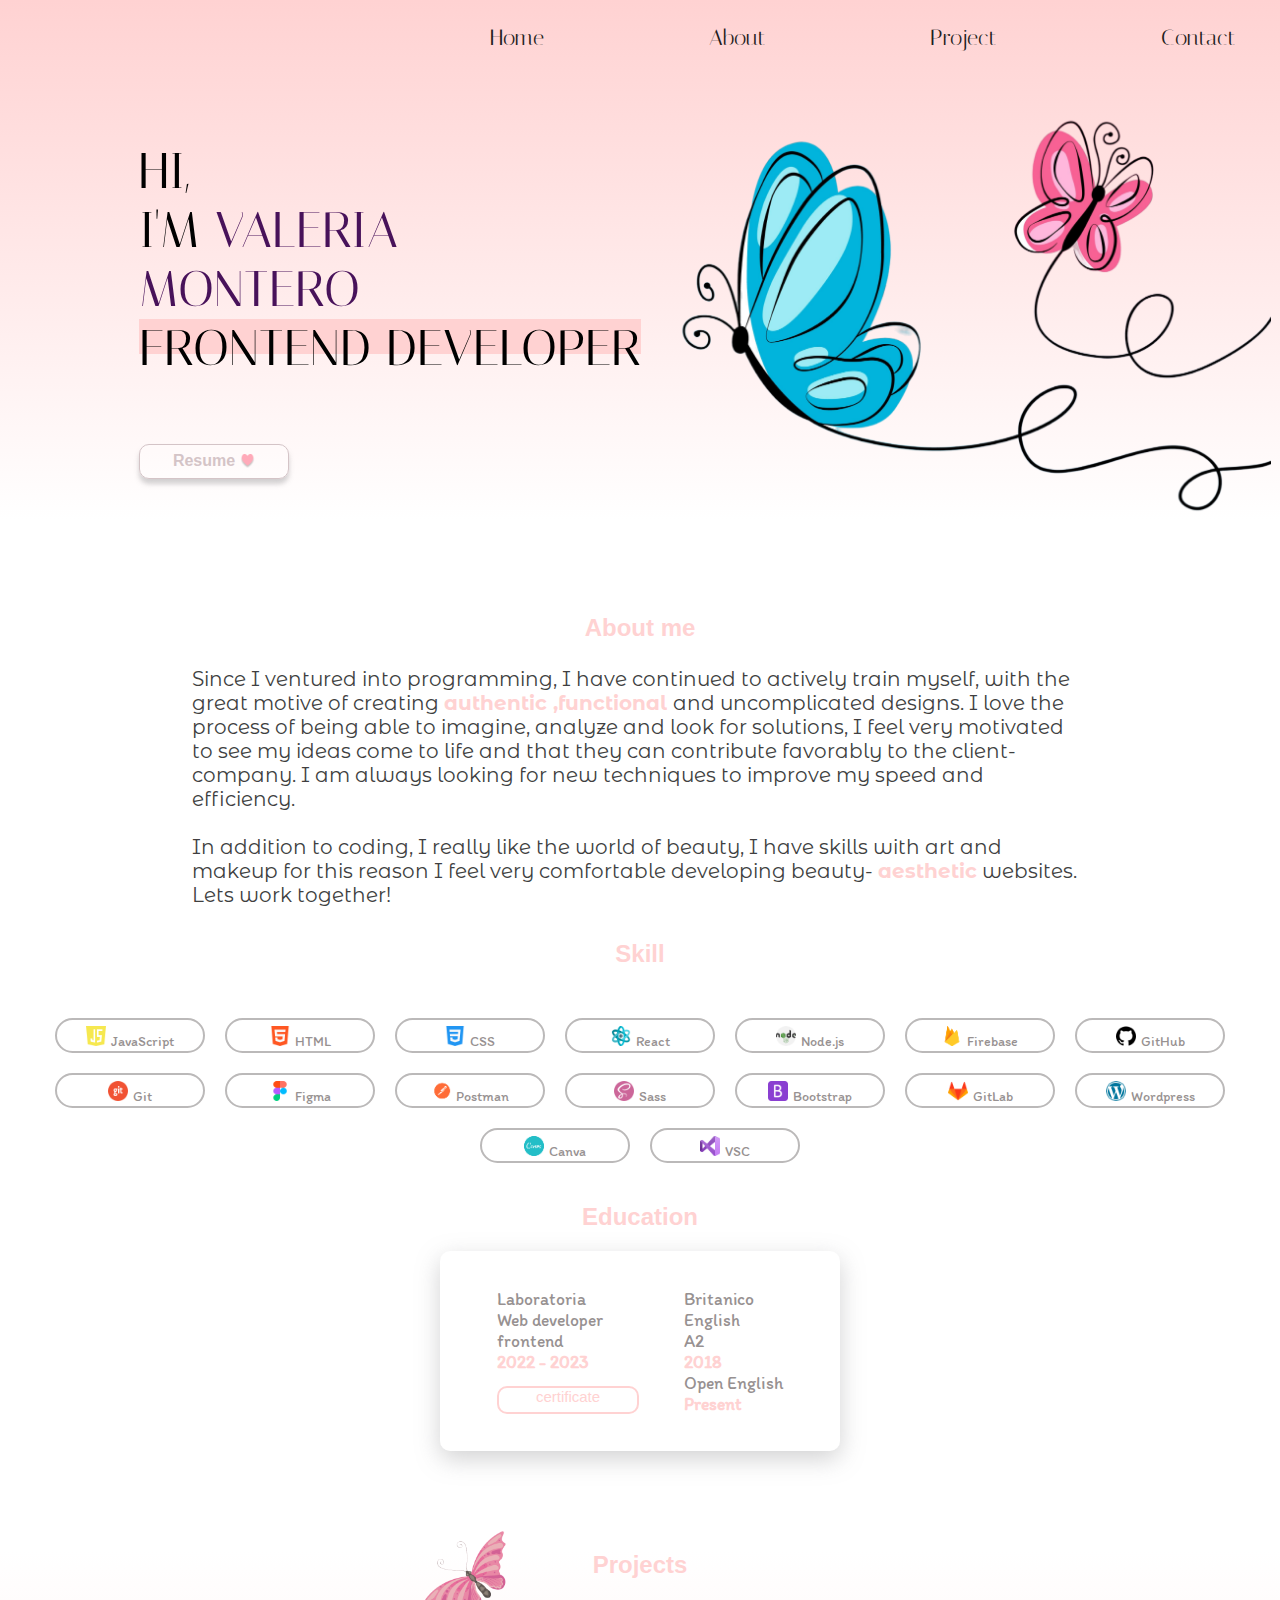
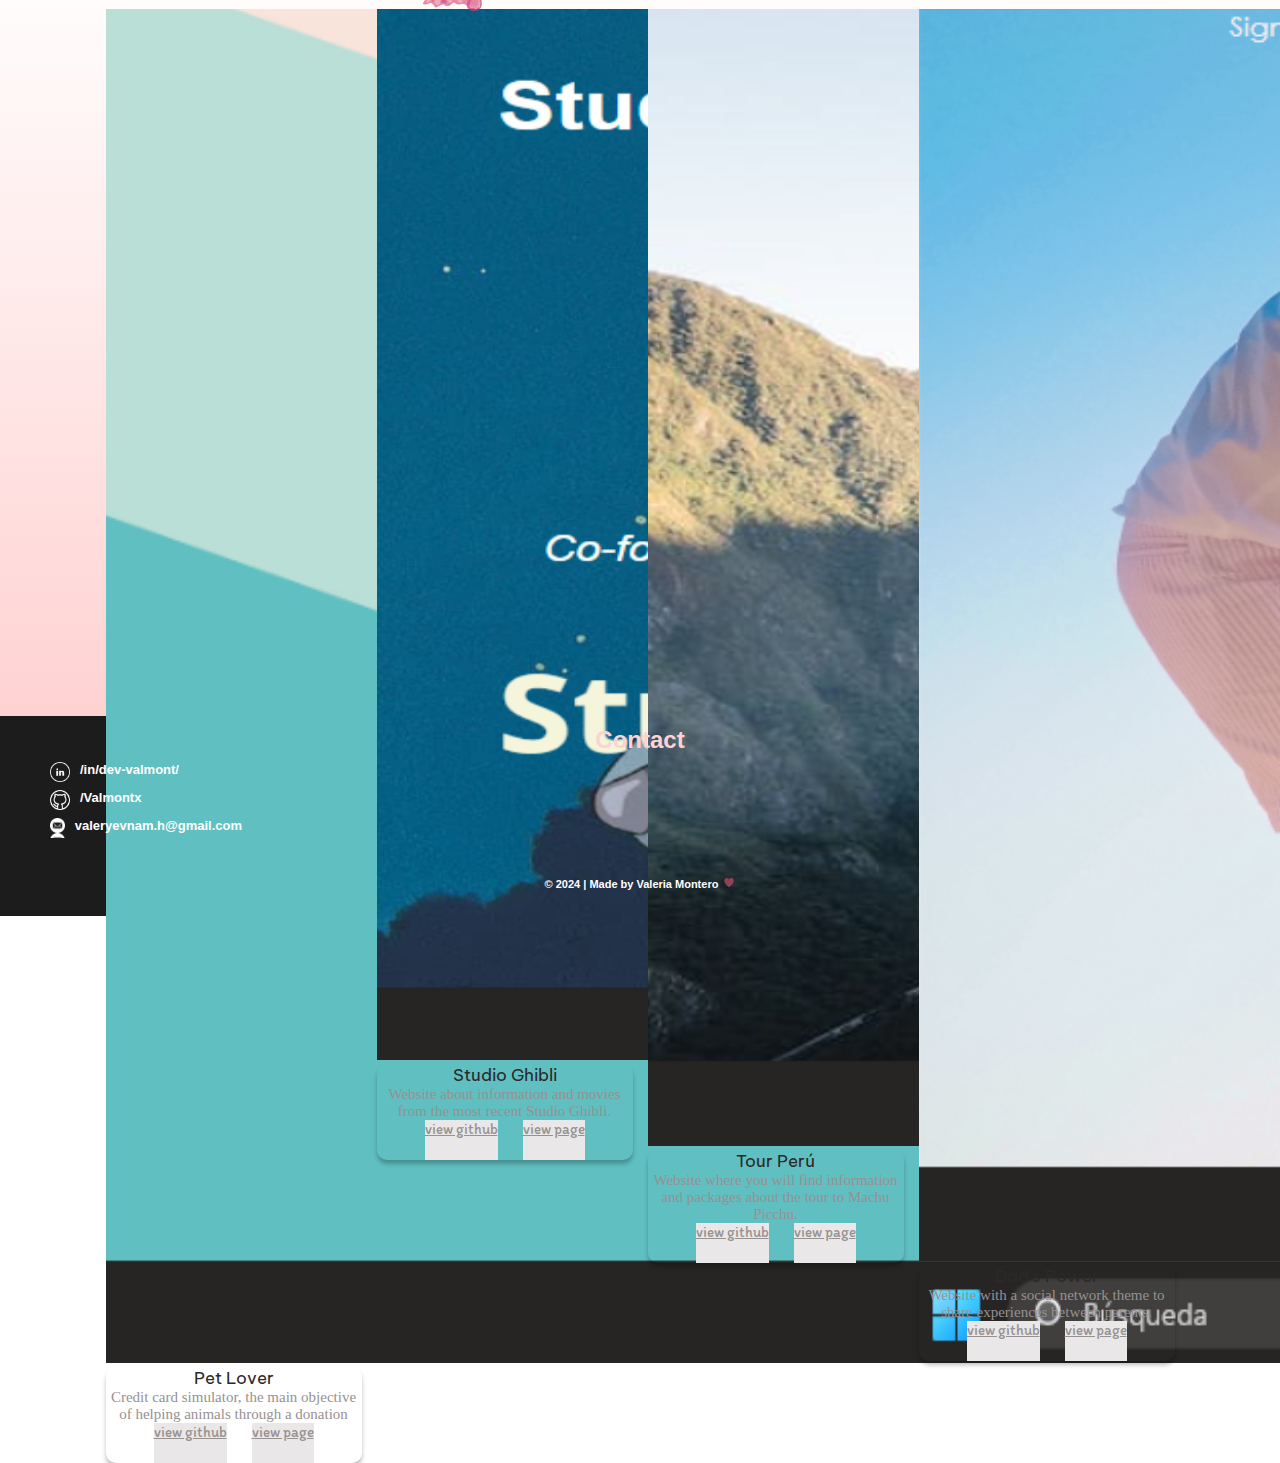
==== commit 6053e155: "add-icons" ====
--- a/valmont/index.html
+++ b/valmont/index.html
@@ -74,22 +74,22 @@
 
         <div class="container-skills">
 
-            <p>JavaScript</p>
-            <p>Html</p>
-            <p>Css</p>
-            <p>React</p>
-            <p>Node.js</p>
-            <p>Firebase</p>
-            <p>GitHub</p>
-            <p>Git</p>
-            <p>Figma</p>
-            <p>Webflow</p>
-            <p>Sass</p>
-            <p>Bootstrap</p>
-            <p>Gitlab</p>
-            <p>Wordpress</p>
-            <p>Canva</p>
-            <p>VSC</p>
+            <p><img src="./assets/icon/js.png" alt="">JavaScript </p>
+            <p><img src="./assets/icon/html-5.png" alt="">HTML</p>
+            <p> <img src="./assets/icon/css-3.png" alt="">CSS</p>
+            <p><img src="./assets/icon/react.png" alt="">React</p>
+            <p><img src="./assets/icon/nodejs.png" alt="">Node.js</p>
+            <p><img src="./assets/icon/firebase.png" alt="">Firebase</p>
+            <p><img src="./assets/icon/github (1).png" alt="">GitHub</p>
+            <p><img src="./assets/icon/git.png" alt="">Git</p>
+            <p><img src="./assets/icon/figma.png" alt="">Figma</p>
+            <p><img src="./assets/icon/postman.png" alt="">Postman</p>
+            <p><img src="./assets/icon/sass.png" alt="">Sass</p>
+            <p><img src="./assets/icon/bootstrap.png" alt="">Bootstrap</p>
+            <p><img src="./assets/icon/gitlab.png" alt="">GitLab</p>
+            <p><img src="./assets/icon/wordpress.png" alt="">Wordpress</p>
+            <p><img src="./assets/icon/canva.png" alt="">Canva</p>
+            <p><img src="./assets/icon/visual-basico.png" alt="">VSC</p>
         </div>
     </section>
     <section class="view-education">
--- a/valmont/style.css
+++ b/valmont/style.css
@@ -82,7 +82,7 @@
     width: 150px;
     height: 35px;
     border-radius: 10px;
-     border: 2px solid #f2d4f3; 
+     border: 1px solid #d4c4c7;
     background-color: #FFF;
     text-decoration: none;
     text-align: center;
@@ -168,6 +168,13 @@
     justify-content: center;
     margin-top: 15px;
 
+}
+.container-skills p img{
+ width: 20px;
+ height: 20px;
+ justify-content: center;
+ align-self: center;
+ margin-right: 5px;
 }
 
 .tittle-skill {
--- a/valmont/responsive.css
+++ b/valmont/responsive.css
@@ -41,6 +41,7 @@
         width: 90px;
         height: 28px;
         padding: 3px;
+        font-size: 11px;
     }
 
     .container-education {
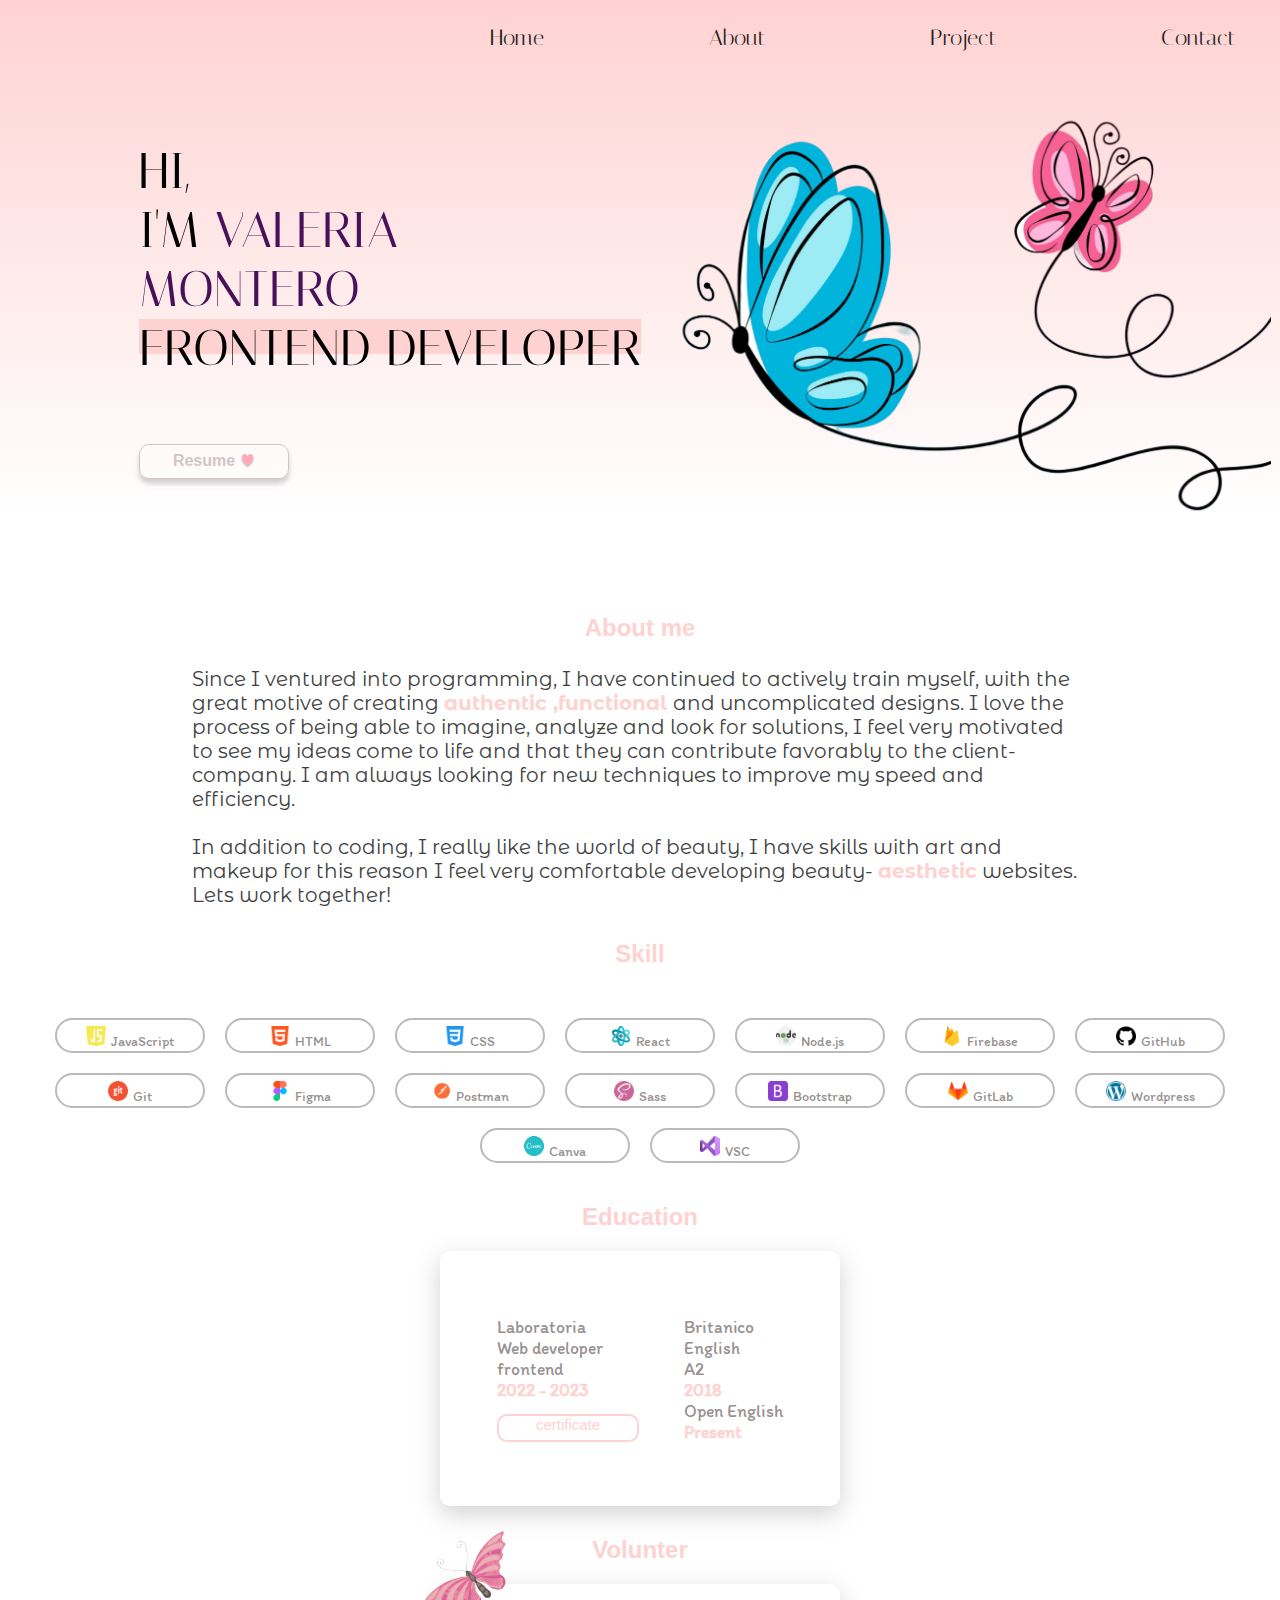
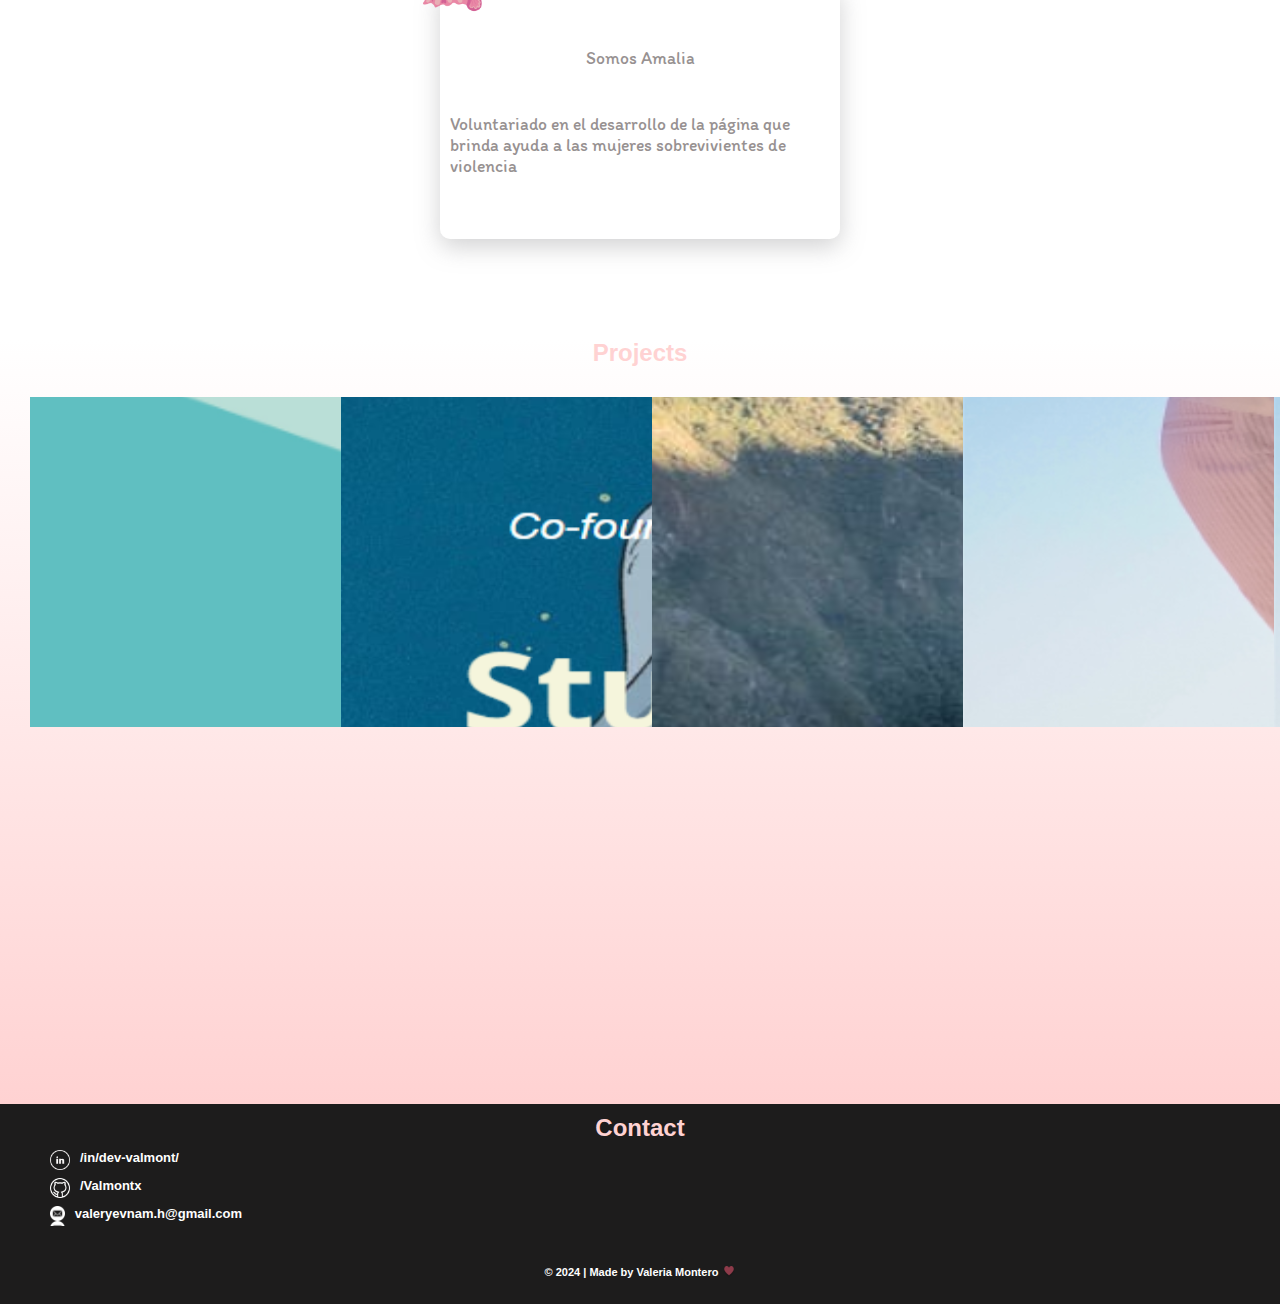
==== commit 9c426415: "new-cv" ====
--- a/valmont/index.html
+++ b/valmont/index.html
@@ -22,12 +22,12 @@
         rel="stylesheet">
     <link rel="stylesheet" href="https://cdn.jsdelivr.net/npm/bootstrap@5.1.3/dist/css/bootstrap.min.css"
         integrity="sha384-1BmE4kWBq78iYhFldvKuhfTAU6auU8tT94WrHftjDbrCEXSU1oBoqyl2QvZ6jIW3" crossorigin="anonymous">
-   <link rel="shortcut icon" href="./assets/vm.png" type="image/x-icon">
+    <link rel="shortcut icon" href="./assets/vm.png" type="image/x-icon">
     <title> Portfolio-valmont</title>
 </head>
 
 <body>
-    
+
     <section class="view-home">
         <main>
             <nav class="nav-bar">
@@ -64,7 +64,8 @@
             <br>In addition to coding, I really like the world of beauty, I have skills
             with art and makeup for this reason
             I feel very comfortable developing beauty- <span class="bold-pink">aesthetic</span> websites. Lets work
-            together!</p>
+            together!
+        </p>
 
     </section>
     <section class="view-skill">
@@ -111,6 +112,14 @@
         <div class="container-buterfly">
             <img src="./assets/buterfly.png" alt="">
         </div>
+        <div class="tittle-volunter">
+            <h2 class="h2-volunter">Volunter</h2>
+        </div>
+        <div class="container-education container_volunter">
+            <p class="Somos-Amalia">Somos Amalia</p>
+            <p class="texto-volunter">Voluntariado en el desarrollo de la página que brinda ayuda a las mujeres sobrevivientes de violencia
+            </p>
+        </div>
     </section>
 
     <section class="view-projects">
@@ -120,7 +129,8 @@
                 <img src="./assets/petlover.png" class="card-img-top" alt="...">
                 <div class="card-body">
                     <h5 class="card-title">Pet Lover </h5>
-                    <p class="card-text">Credit card simulator, the main objective of helping animals through a donation</p>
+                    <p class="card-text">Credit card simulator, the main objective of helping animals through a donation
+                    </p>
                     <div class="btns">
                         <a href="https://github.com/Valmontx/Pets-love" class="btn btn-primary">view
                             github</a>
@@ -134,7 +144,8 @@
                     <h5 class="card-title">Studio Ghibli</h5>
                     <p class="card-text">Website about information and movies from the most recent Studio Ghibli.</p>
                     <div class="btns">
-                        <a href="https://github.com/Valmontx/Studio-Ghibli-Collection-" class="btn btn-primary">view github</a>
+                        <a href="https://github.com/Valmontx/Studio-Ghibli-Collection-" class="btn btn-primary">view
+                            github</a>
                         <a href="https://valmontx.github.io/Studio-Ghibli-Collection-/" class="btn btn-primary">view
                             page</a>
                     </div>
@@ -144,7 +155,8 @@
                 <img src="./assets/machupicchu.png" class="card-img-top" alt="...">
                 <div class="card-body">
                     <h5 class="card-title">Tour Perú</h5>
-                    <p class="card-text">Website where you will find information and packages about the tour to Machu Picchu.</p>
+                    <p class="card-text">Website where you will find information and packages about the tour to Machu
+                        Picchu.</p>
                     <div class="btns">
                         <a href="https://github.com/Valmontx/tourperu" class="btn btn-primary">view github</a>
                         <a href="https://valmontx.github.io/tourperu/" class="btn btn-primary">view page</a>
@@ -152,24 +164,40 @@
 
                 </div>
             </div>
+
             <div class="card" style="width: 16rem;">
                 <img src="./assets/dadspower.png" class="card-img-top" alt="...">
                 <div class="card-body">
-                  <h5 class="card-title">Dad's Power</h5>
-                  <p class="card-text">Website with a social network theme to share experiences between parents.</p>
-                  <div class="btns"> 
-                    <a href="https://github.com/Valmontx/DEV002-social-network" class="btn btn-primary">view github</a>
-                    <a href="https://dev-002-social-network-rho.vercel.app/" class="btn btn-primary">view page</a>
-                </div> 
-                 
-                
+                    <h5 class="card-title">Dad's Power</h5>
+                    <p class="card-text">Website with a social network theme to share experiences between parents.</p>
+                    <div class="btns">
+                        <a href="https://github.com/Valmontx/DEV002-social-network" class="btn btn-primary">view
+                            github</a>
+                        <a href="https://dev-002-social-network-rho.vercel.app/" class="btn btn-primary">view page</a>
+                    </div>
+                </div>
+            </div>
+            <div class="card" style="width: 16rem;">
+                <img src="./assets/dadspower.png" class="card-img-top" alt="...">
+                <div class="card-body">
+                    <h5 class="card-title">Dad's Power</h5>
+                    <p class="card-text">Website with a social network theme to share experiences between parents.</p>
+                    <div class="btns">
+                        <a href="https://github.com/Valmontx/DEV002-social-network" class="btn btn-primary">view
+                            github</a>
+                        <a href="https://dev-002-social-network-rho.vercel.app/" class="btn btn-primary">view page</a>
+                    </div>
+                </div>
+            </div>
+
+
         </div>
 
     </section>
     <footer class="view-contact" id="contact">
         <h2>Contact</h2>
         <div class="footer-links">
-           
+
             <a href="https://www.linkedin.com/in/dev-valmont/"> <span class="linkedin"></span>/in/dev-valmont/</a>
             <a href="https://github.com/Valmontx"><span class="github"></span>/Valmontx</a>
             <a href=""><span class="gmail"></span>valeryevnam.h@gmail.com</a>
--- a/valmont/style.css
+++ b/valmont/style.css
@@ -224,18 +224,24 @@
     display: flex;
     justify-content: center;
     align-self: center;
+    align-items: center;
     gap: 45px;
     width: 400px;
-    height: 200px;
-    padding: 5px;
+    height: 255px;
+    padding: 10px;
     background: rgba(255, 255, 255, 0.25);
     box-shadow: 0 8px 25px 0 rgba(134, 134, 136, 0.37);
     border-radius: 10px;
     
 
 }
-
-.tittle-education h2 {
+.container_volunter{
+    display: flex;
+    flex-direction: column;
+    align-items: center;
+}
+
+.tittle-education h2 , .h2-volunter{
     display: flex;
     justify-content: center;
     margin-bottom: 20px;
@@ -246,7 +252,7 @@
 }
 
 
-.container-education p {
+.container-education p ,.texto-volunter {
     color: #979191;
     font-family: "Itim", sans-serif;
     font-size: 1.1em;
@@ -254,7 +260,7 @@
     align-self: center;
 }
 
-.container-education span {
+.container-education span , .Somos-Amalia {
     color: var(--rose-soft);
     font-weight: 700;
 }
@@ -315,10 +321,30 @@
 .container-cards {
     display: flex;
     justify-content: center;
-    gap: 15px;
-
-}
-
+    gap: 25px;
+    flex-direction: column;
+    flex-wrap: wrap;
+    width: 100%;
+    height: 330px;
+    overflow-x:visible;
+    overflow-y: hidden;
+    
+}
+.container-cards :-webkit-scrollbar-thumb  {
+    background-color: #fad8d8;
+    width: 8px;
+}
+
+.card {
+    margin-left: 30px;
+    width: 100%;
+    position: relative;
+    scroll-snap-align: start;
+    overscroll-behavior-x: contain;
+    scroll-snap-type:x proximity;
+    gap: 10px;
+    
+}
 .card-body {
     min-width: 180px;
     border-radius: 10px;
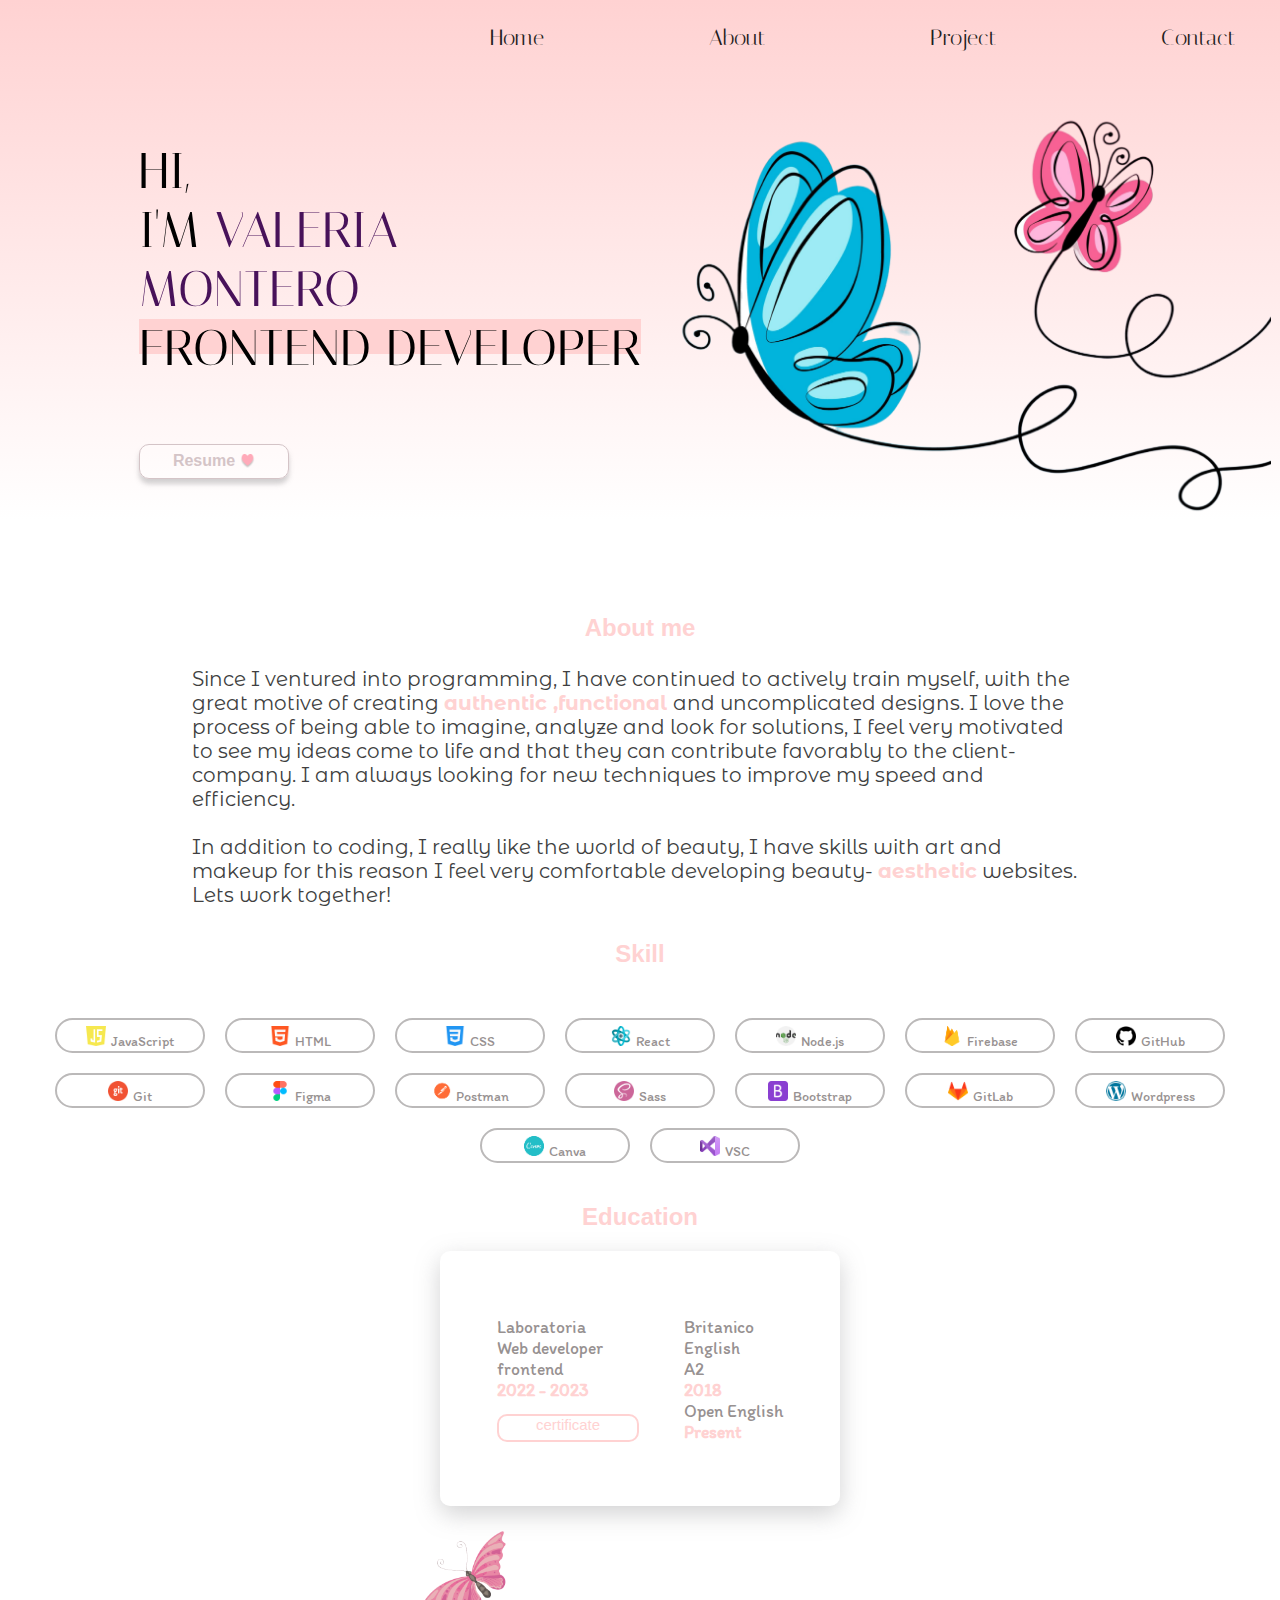
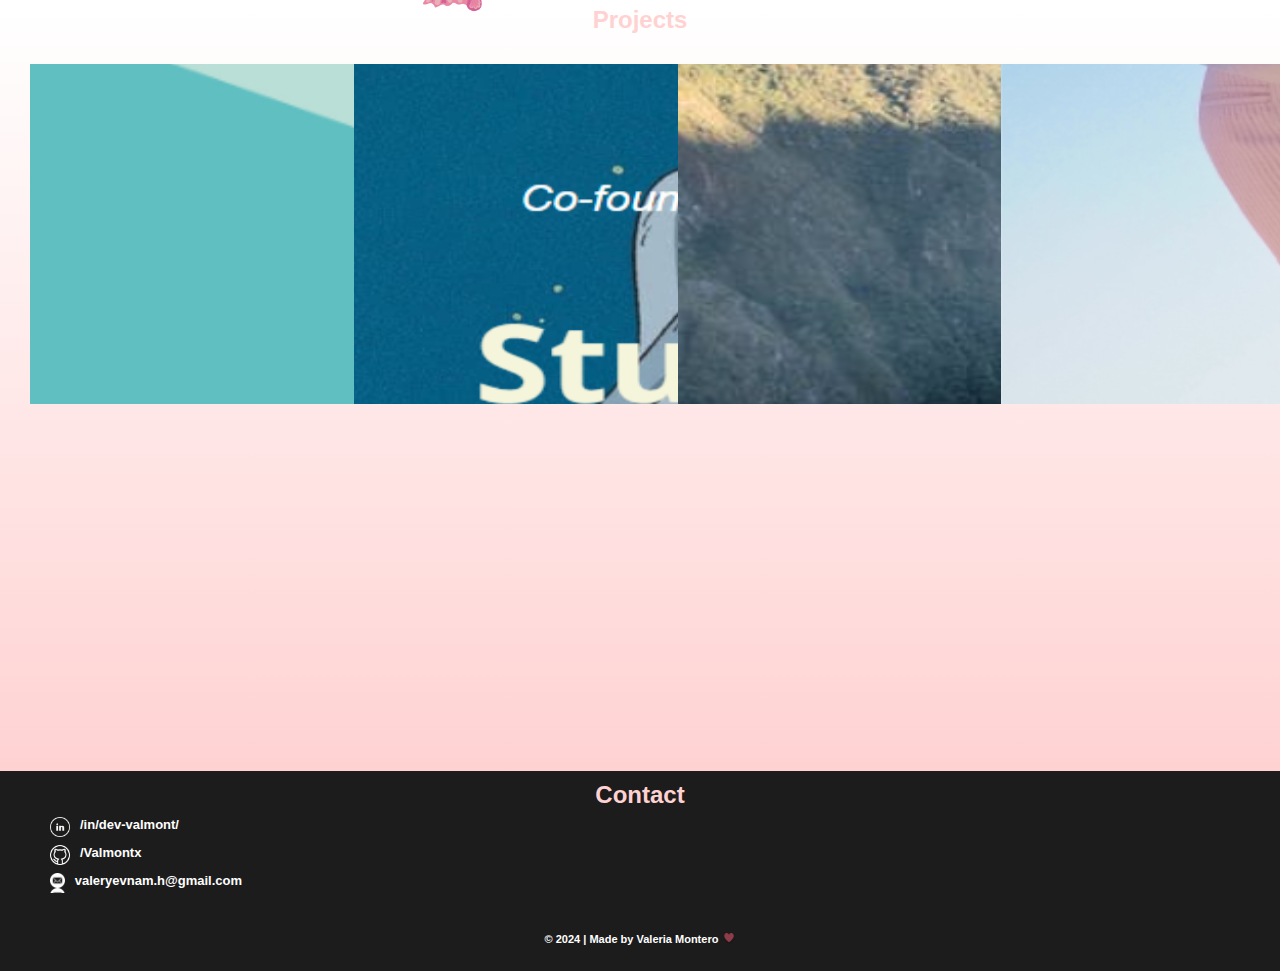
==== commit f7246ed1: "delate card" ====
--- a/valmont/index.html
+++ b/valmont/index.html
@@ -112,14 +112,7 @@
         <div class="container-buterfly">
             <img src="./assets/buterfly.png" alt="">
         </div>
-        <div class="tittle-volunter">
-            <h2 class="h2-volunter">Volunter</h2>
-        </div>
-        <div class="container-education container_volunter">
-            <p class="Somos-Amalia">Somos Amalia</p>
-            <p class="texto-volunter">Voluntariado en el desarrollo de la página que brinda ayuda a las mujeres sobrevivientes de violencia
-            </p>
-        </div>
+        
     </section>
 
     <section class="view-projects">
@@ -177,16 +170,7 @@
                     </div>
                 </div>
             </div>
-            <div class="card" style="width: 16rem;">
-                <img src="./assets/dadspower.png" class="card-img-top" alt="...">
-                <div class="card-body">
-                    <h5 class="card-title">Dad's Power</h5>
-                    <p class="card-text">Website with a social network theme to share experiences between parents.</p>
-                    <div class="btns">
-                        <a href="https://github.com/Valmontx/DEV002-social-network" class="btn btn-primary">view
-                            github</a>
-                        <a href="https://dev-002-social-network-rho.vercel.app/" class="btn btn-primary">view page</a>
-                    </div>
+            
                 </div>
             </div>
 
--- a/valmont/style.css
+++ b/valmont/style.css
@@ -235,13 +235,8 @@
     
 
 }
-.container_volunter{
-    display: flex;
-    flex-direction: column;
-    align-items: center;
-}
-
-.tittle-education h2 , .h2-volunter{
+
+.tittle-education h2 {
     display: flex;
     justify-content: center;
     margin-bottom: 20px;
@@ -252,7 +247,7 @@
 }
 
 
-.container-education p ,.texto-volunter {
+.container-education p{
     color: #979191;
     font-family: "Itim", sans-serif;
     font-size: 1.1em;
@@ -260,7 +255,7 @@
     align-self: center;
 }
 
-.container-education span , .Somos-Amalia {
+.container-education span  {
     color: var(--rose-soft);
     font-weight: 700;
 }
@@ -321,27 +316,20 @@
 .container-cards {
     display: flex;
     justify-content: center;
-    gap: 25px;
+    gap: 15px;
     flex-direction: column;
     flex-wrap: wrap;
     width: 100%;
-    height: 330px;
+    height: 340px;
     overflow-x:visible;
     overflow-y: hidden;
     
 }
-.container-cards :-webkit-scrollbar-thumb  {
-    background-color: #fad8d8;
-    width: 8px;
-}
+
 
 .card {
     margin-left: 30px;
     width: 100%;
-    position: relative;
-    scroll-snap-align: start;
-    overscroll-behavior-x: contain;
-    scroll-snap-type:x proximity;
     gap: 10px;
     
 }
